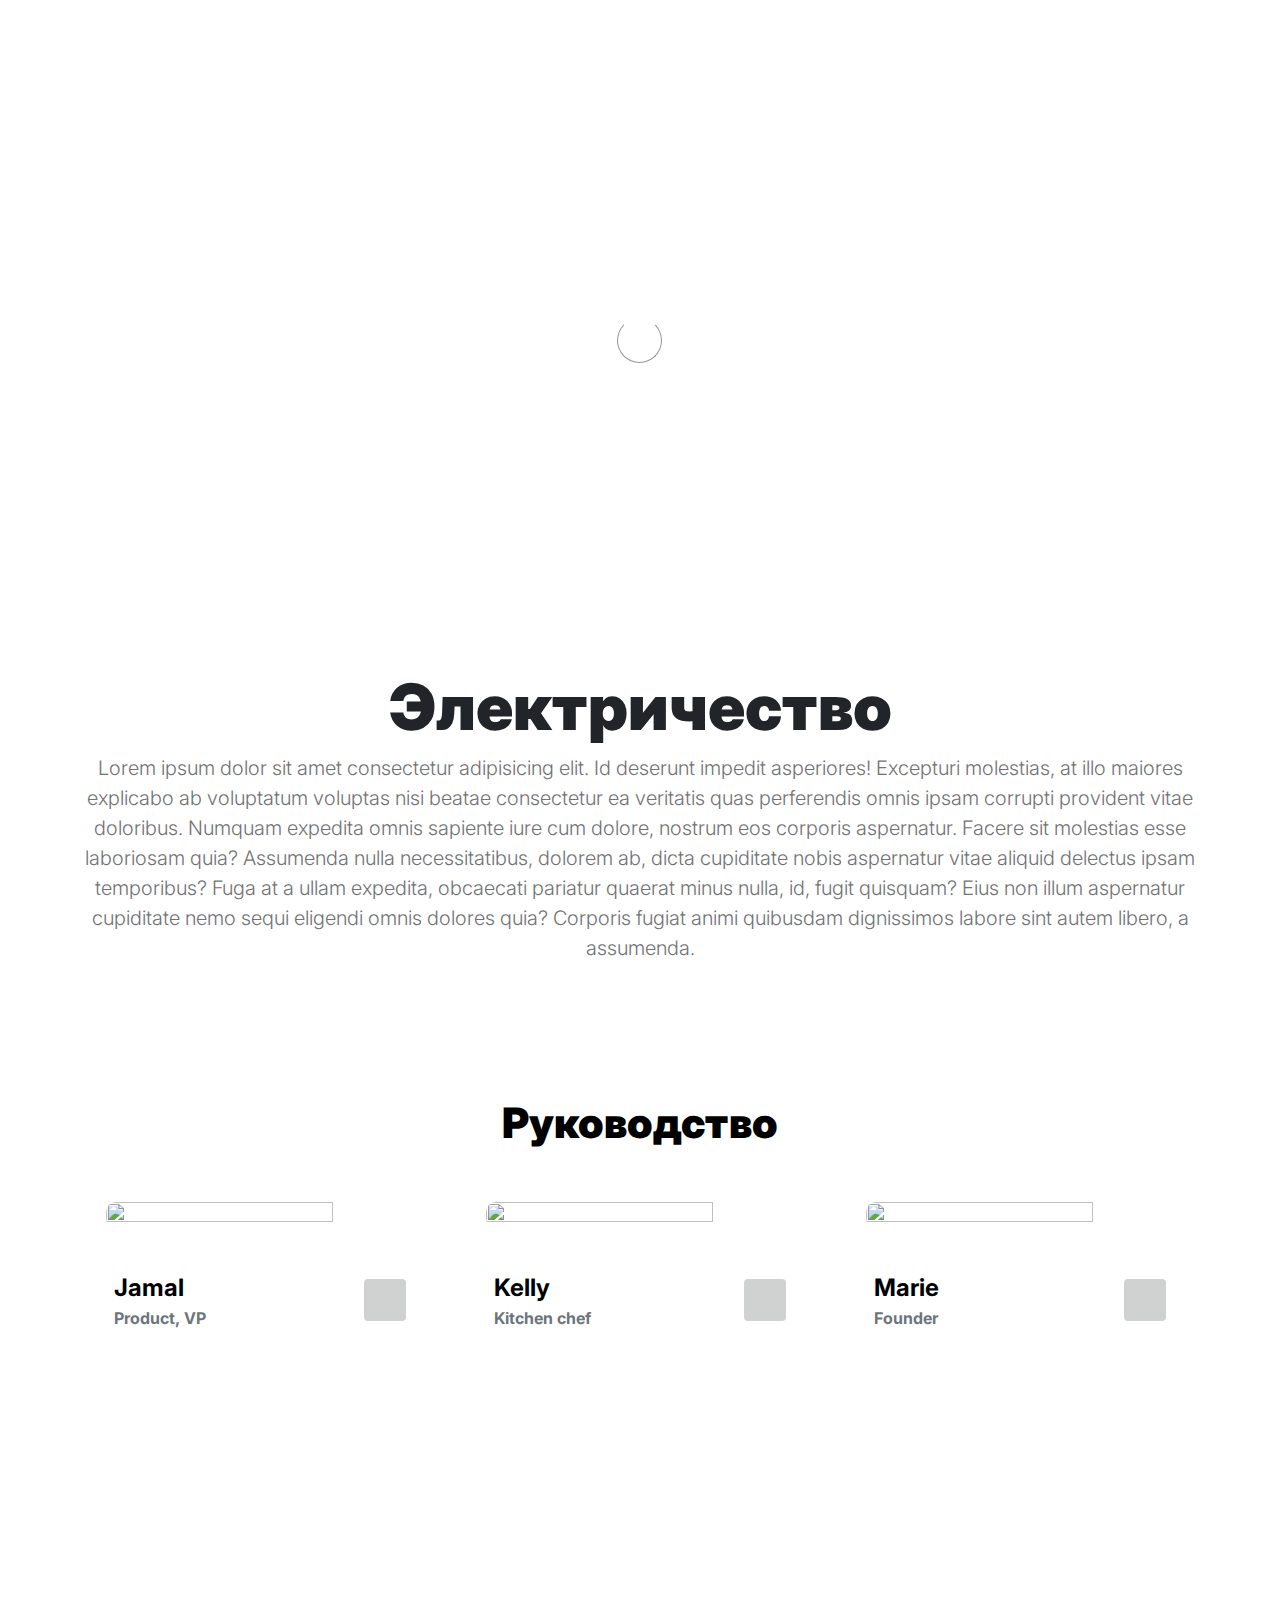
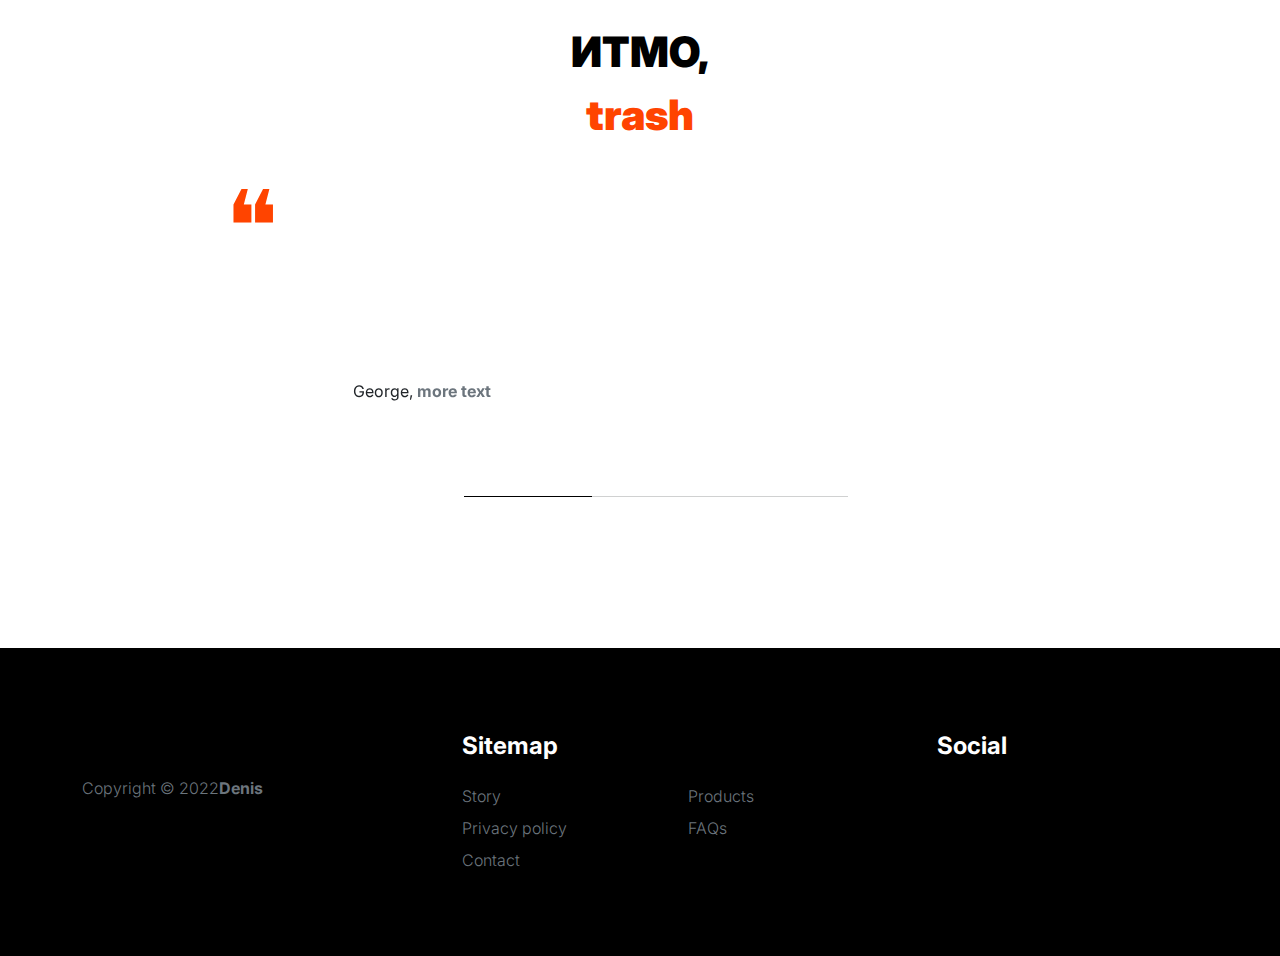
==== about.html @ f86c8023 "*" ====
<!DOCTYPE html>
<html lang="en">
	<head>
		<meta charset="utf-8" />
		<meta name="viewport" content="width=device-width, initial-scale=1" />

		<meta name="description" content="" />
		<meta name="author" content="" />

		<title>Energy</title>
		<!--Icons-->
		<link
			rel="stylesheet"
			href="https://cdnjs.cloudflare.com/ajax/libs/font-awesome/6.2.1/css/all.min.css"
			integrity="sha512-MV7K8+y+gLIBoVD59lQIYicR65iaqukzvf/nwasF0nqhPay5w/9lJmVM2hMDcnK1OnMGCdVK+iQrJ7lzPJQd1w=="
			crossorigin="anonymous"
			referrerpolicy="no-referrer"
		/>
		<!-- CSS FILES -->
		<link rel="preconnect" href="https://fonts.googleapis.com" />

		<link rel="preconnect" href="https://fonts.gstatic.com" crossorigin />

		<link
			href="https://fonts.googleapis.com/css2?family=Inter:wght@100;300;400;700;900&display=swap"
			rel="stylesheet"
		/>

		<link href="styles/bootstrap.min.css" rel="stylesheet" />
		<link href="styles/bootstrap-icons.css" rel="stylesheet" />

		<link rel="stylesheet" href="styles/slick.css" />

		<link href="styles/style.css" rel="stylesheet" />
	</head>

	<body>
		<section class="preloader">
			<div class="spinner">
				<span class="sk-inner-circle"></span>
			</div>
		</section>

		<main>
			<nav class="navbar navbar-expand-lg">
				<div class="container">
					<button
						class="navbar-toggler"
						type="button"
						data-bs-toggle="collapse"
						data-bs-target="#navbarNav"
						aria-controls="navbarNav"
						aria-expanded="false"
						aria-label="Toggle navigation"
					>
						<span class="navbar-toggler-icon"></span>
					</button>

					<a href="index.html">
						<img src="./images/logo.png" alt="company logo" height="50" />
					</a>

					<div class="d-lg-none">
						
					</div>

					<div class="collapse navbar-collapse" id="navbarNav">
						<ul class="navbar-nav mx-auto">
							<li class="nav-item">
								<a class="nav-link" href="index.html">Главная</a>
							</li>

							<li class="nav-item">
								<a class="nav-link active" href="about.html">О нас</a>
							</li>

							<li class="nav-item">
								<a class="nav-link" href="products.html">Проекты</a>
							</li>
							<li class="nav-item">
								<a class="nav-link" href="contact.html"
									>Контакты
									<i class="fa-brands fa-whatsapp"></i>
									<i class="fa-brands fa-telegram"></i>
								</a>
							</li>
						</ul>

						<div class="d-none d-lg-block">
							<a href="sign-in.html" class="bi-person custom-icon me-3"></a>

							<a href="product-detail.html" class="bi-bag custom-icon"></a>
						</div>
					</div>
				</div>
			</nav>

			<header class="site-header section-padding-img site-header-image">
				<div class="container">
					<div class="row">
						<div class="col-lg-6 col-12 header-info">
							<h1>
								<span class="d-block text-primary">Наша</span>
								<span class="d-block text-dark">История</span>
							</h1>
						</div>
					</div>
				</div>

				<img
					src="https://img.freepik.com/free-photo/low-angle-shot-tall-city-building-with-blue-sky-background-new-york_181624-20345.jpg?w=2000"
					class="header-image img-fluid"
					alt=""
				/>
			</header>
			<section>
				<div class="container text-center" style="padding-top: 100px">
					<h1>Электричество</h1>
					<p>
						Lorem ipsum dolor sit amet consectetur adipisicing elit. Id deserunt
						impedit asperiores! Excepturi molestias, at illo maiores explicabo
						ab voluptatum voluptas nisi beatae consectetur ea veritatis quas
						perferendis omnis ipsam corrupti provident vitae doloribus. Numquam
						expedita omnis sapiente iure cum dolore, nostrum eos corporis
						aspernatur. Facere sit molestias esse laboriosam quia? Assumenda
						nulla necessitatibus, dolorem ab, dicta cupiditate nobis aspernatur
						vitae aliquid delectus ipsam temporibus? Fuga at a ullam expedita,
						obcaecati pariatur quaerat minus nulla, id, fugit quisquam? Eius non
						illum aspernatur cupiditate nemo sequi eligendi omnis dolores quia?
						Corporis fugiat animi quibusdam dignissimos labore sint autem
						libero, a assumenda.
					</p>
				</div>
			</section>

			<section class="team section-padding">
				<div class="container">
					<div class="row">
						<div class="col-12 text-center">
							<h2 class="mb-5">Руководство</h2>
						</div>

						<div class="col-lg-4 mb-4 col-12">
							<div class="d-flex justify-content-center">
								<img
                                src="https://sun9-86.userapi.com/impf/c849232/v849232866/1470f9/5FXFBhfCQrE.jpg?size=1440x2160&quality=96&sign=8cdc324846cf261a3f57d5f57c09b65c&type=album"
									class="img-fluid custom-circle-image me-4"
									alt=""
								/>
							</div>
							<div class="team-thumb d-flex align-items-center">
								<div class="team-info">
									<h5 class="mb-0">Jamal</h5>
									<strong class="text-muted">Product, VP</strong>

									<!-- Button trigger modal -->
									<button
										type="button"
										class="btn custom-modal-btn"
										data-bs-toggle="modal"
										data-bs-target="#don"
									>
										<i class="fa-sharp fa-solid fa-circle-info"></i>
									</button>
								</div>
							</div>
						</div>

						<div class="col-lg-4 mb-4 col-12">
							<div class="d-flex justify-content-center">
								<img
                                src="https://sun9-86.userapi.com/impf/c849232/v849232866/1470f9/5FXFBhfCQrE.jpg?size=1440x2160&quality=96&sign=8cdc324846cf261a3f57d5f57c09b65c&type=album"
									class="img-fluid custom-circle-image me-4"
									alt=""
								/>
							</div>
							<div class="team-thumb d-flex align-items-center">
								<div class="team-info">
									<h5 class="mb-0">Kelly</h5>
									<strong class="text-muted">Kitchen chef</strong>

									<!-- Button trigger modal -->
									<button
										type="button"
										class="btn custom-modal-btn"
										data-bs-toggle="modal"
										data-bs-target="#kelly"
									>
										<i class="fa-sharp fa-solid fa-circle-info"></i>
									</button>
								</div>
							</div>
						</div>

						<div class="col-lg-4 mb-lg-0 mb-4 col-12">
							<div class="d-flex justify-content-center">
								<img
									src="https://sun9-86.userapi.com/impf/c849232/v849232866/1470f9/5FXFBhfCQrE.jpg?size=1440x2160&quality=96&sign=8cdc324846cf261a3f57d5f57c09b65c&type=album"
									class="img-fluid custom-circle-image me-4"
									alt=""
								/>
							</div>
							<div class="team-thumb d-flex align-items-center">
								<div class="team-info">
									<h5 class="mb-0">Marie</h5>
									<strong class="text-muted">Founder</strong>

									<!-- Button trigger modal -->
									<button
										type="button"
										class="btn custom-modal-btn"
										data-bs-toggle="modal"
										data-bs-target="#marie"
									>
										<i class="fa-sharp fa-solid fa-circle-info"></i>
									</button>
								</div>
							</div>
						</div>
					</div>
				</div>
			</section>

			<section class="testimonial section-padding">
				<div class="container">
					<div class="row">
						<div class="col-lg-9 mx-auto col-11">
							<h2 class="text-center">
								ИТМО, <br />
								<span>trash</span> 
							</h2>

							<div class="slick-testimonial">
								<div class="slick-testimonial-caption">
									<p class="lead text-white">
										Over three years in business, We’ve had the chance to work
										on a variety of projects, with companies Lorem ipsum dolor
										sit amet
									</p>

									<div
										class="slick-testimonial-client d-flex align-items-center mt-4"
									>
										<img
											src="https://sun9-86.userapi.com/impf/c849232/v849232866/1470f9/5FXFBhfCQrE.jpg?size=1440x2160&quality=96&sign=8cdc324846cf261a3f57d5f57c09b65c&type=album"
											class="img-fluid custom-circle-image me-3"
											alt=""
                                            style="height: 50px; width:auto"
										/>

										<span
											>George,
											<strong class="text-muted"
												>more text</strong
											></span
										>
									</div>
								</div>

                                <div class="slick-testimonial-caption">
									<p class="lead text-white">
										Over three years in business, We’ve had the chance to work
										on a variety of projects, with companies Lorem ipsum dolor
										sit amet
									</p>

									<div
										class="slick-testimonial-client d-flex align-items-center mt-4"
									>
										<img
											src="https://sun9-86.userapi.com/impf/c849232/v849232866/1470f9/5FXFBhfCQrE.jpg?size=1440x2160&quality=96&sign=8cdc324846cf261a3f57d5f57c09b65c&type=album"
											class="img-fluid custom-circle-image me-3"
											alt=""
                                            style="height: 50px; width:auto"
										/>

										<span
											>George,
											<strong class="text-muted"
												>more text</strong
											></span
										>
									</div>
								</div>

								<div class="slick-testimonial-caption">
									<p class="lead text-white">
										Over three years in business, We’ve had the chance to work
										on a variety of projects, with companies Lorem ipsum dolor
										sit amet
									</p>

									<div
										class="slick-testimonial-client d-flex align-items-center mt-4"
									>
										<img
											src="https://sun9-86.userapi.com/impf/c849232/v849232866/1470f9/5FXFBhfCQrE.jpg?size=1440x2160&quality=96&sign=8cdc324846cf261a3f57d5f57c09b65c&type=album"
											class="img-fluid custom-circle-image me-3"
											alt=""
                                            style="height: 50px; width:auto"
										/>

										<span
											>George,
											<strong class="text-muted"
												>more text</strong
											></span
										>
									</div>
								</div>

							</div>
						</div>
					</div>
				</div>
			</section>
		</main>
		<!--FOOTER-->
		<footer class="site-footer">
			<div class="container">
				<div class="row">
					<div class="col-lg-3 col-10 me-auto mb-4">
						<p class="copyright-text text-muted mt-lg-5 mb-4 mb-lg-0">
							Copyright © 2022<strong>Denis</strong>
						</p>
						<br />
					</div>

					<div class="col-lg-5 col-8">
						<h5 class="text-white mb-3">Sitemap</h5>

						<ul class="footer-menu d-flex flex-wrap">
							<li class="footer-menu-item">
								<a href="about.html" class="footer-menu-link">Story</a>
							</li>

							<li class="footer-menu-item">
								<a href="#" class="footer-menu-link">Products</a>
							</li>

							<li class="footer-menu-item">
								<a href="#" class="footer-menu-link">Privacy policy</a>
							</li>

							<li class="footer-menu-item">
								<a href="#" class="footer-menu-link">FAQs</a>
							</li>

							<li class="footer-menu-item">
								<a href="#" class="footer-menu-link">Contact</a>
							</li>
						</ul>
					</div>

					<div class="col-lg-3 col-4">
						<h5 class="text-white mb-3">Social</h5>

						<ul class="social-icon">
							<li>
								<a href="#"><i class="fa-brands fa-whatsapp"></i></a>
							</li>

							<li class="mx-3">
								<a href="#"><i class="fa-brands fa-telegram"></i></a>
							</li>

							<li>
								<a href="#"><i class="fa-solid fa-phone"></i></a>
							</li>
						</ul>
					</div>
				</div>
			</div>
		</footer>

		<!-- TEAM MEMBER MODAL -->
		<div
			class="modal fade"
			id="don"
			tabindex="-1"
			aria-labelledby="exampleModalLabel"
			aria-hidden="true"
		>
			<div class="modal-dialog modal-dialog-centered modal-lg">
				<div class="modal-content border-0">
					<div class="modal-header flex-column">
						<h3 class="modal-title" id="exampleModalLabel">Jamal Haruko</h3>

						<h6 class="text-muted">Product, VP</h6>

						<button
							type="button"
							class="btn-close"
							data-bs-dismiss="modal"
							aria-label="Close"
						></button>
					</div>

					<div class="modal-body">
						<h5 class="mb-4">
							Over three years in business had the chance to work on variety of
							projects, with companies
						</h5>

						<div class="row mb-4">
							<div class="col-lg-6 col-12">
								<p>
									Lorem ipsum dolor sit amet, consectetur adipiscing elit, sed
									do eiusmod tempor incididunt ut labore et dolore magna aliqua.
								</p>
							</div>

							<div class="col-lg-6 col-12">
								<p>
									Incididunt ut labore et dolore magna aliqua. Quis ipsum
									suspendisse commodo viverra.
								</p>
							</div>
						</div>

						<ul class="social-icon">
							<li class="me-3"><strong>Where to find?</strong></li>

							<li><a href="#" class="social-icon-link bi-youtube"></a></li>

							<li><a href="#" class="social-icon-link bi-whatsapp"></a></li>

							<li><a href="#" class="social-icon-link bi-instagram"></a></li>
						</ul>
					</div>
				</div>
			</div>
		</div>

		<!-- TEAM MEMBER MODAL -->
		<div
			class="modal fade"
			id="kelly"
			tabindex="-1"
			aria-labelledby="exampleModalLabel"
			aria-hidden="true"
		>
			<div class="modal-dialog modal-dialog-centered modal-lg">
				<div class="modal-content border-0">
					<div class="modal-header flex-column">
						<h3 class="modal-title" id="exampleModalLabel">Kelly Lisa</h3>

						<h6 class="text-muted">Global, Head of Marketing</h6>

						<button
							type="button"
							class="btn-close"
							data-bs-dismiss="modal"
							aria-label="Close"
						></button>
					</div>

					<div class="modal-body">
						<h5 class="mb-4">
							Over three years in business had the chance to work on variety of
							projects, with companies
						</h5>

						<div class="row mb-4">
							<div class="col-lg-6 col-12">
								<p>
									Lorem ipsum dolor sit amet, consectetur adipiscing elit, sed
									do eiusmod tempor incididunt ut labore et dolore magna aliqua.
								</p>
							</div>

							<div class="col-lg-6 col-12">
								<p>
									Incididunt ut labore et dolore magna aliqua. Quis ipsum
									suspendisse commodo viverra.
								</p>
							</div>
						</div>

						<ul class="social-icon">
							<li class="me-3"><strong>Where to find?</strong></li>

							<li><a href="#" class="social-icon-link bi-facebook"></a></li>

							<li><a href="#" class="social-icon-link bi-instagram"></a></li>
						</ul>
					</div>
				</div>
			</div>
		</div>

		<!-- TEAM MEMBER MODAL -->
		<div
			class="modal fade"
			id="marie"
			tabindex="-1"
			aria-labelledby="exampleModalLabel"
			aria-hidden="true"
		>
			<div class="modal-dialog modal-dialog-centered modal-lg">
				<div class="modal-content border-0">
					<div class="modal-header flex-column">
						<h3 class="modal-title" id="exampleModalLabel">Marie Sam</h3>

						<h6 class="text-muted">Founder & CEO</h6>

						<button
							type="button"
							class="btn-close"
							data-bs-dismiss="modal"
							aria-label="Close"
						></button>
					</div>

					<div class="modal-body">
						<h5 class="mb-4">
							Over three years in business had the chance to work on variety of
							projects, with companies
						</h5>

						<div class="row mb-4">
							<div class="col-lg-6 col-12">
								<p>
									Lorem ipsum dolor sit amet, consectetur adipiscing elit, sed
									do eiusmod tempor incididunt ut labore et dolore magna aliqua.
								</p>
							</div>

							<div class="col-lg-6 col-12">
								<p>
									Incididunt ut labore et dolore magna aliqua. Quis ipsum
									suspendisse commodo viverra.
								</p>
							</div>
						</div>

						<ul class="social-icon">
							<li class="me-3"><strong>Where to find?</strong></li>

							<li><a href="#" class="social-icon-link bi-twitter"></a></li>

							<li><a href="#" class="social-icon-link bi-linkedin"></a></li>

							<li><a href="#" class="social-icon-link bi-envelope"></a></li>
						</ul>
					</div>
				</div>
			</div>
		</div>

		<!-- JAVASCRIPT FILES -->
		<script src="js/jquery.min.js"></script>
		<script src="js/bootstrap.bundle.min.js"></script>
		<script src="js/Headroom.js"></script>
		<script src="js/jQuery.headroom.js"></script>
		<script src="js/slick.min.js"></script>
		<script src="js/custom.js"></script>
	</body>
</html>
---- styles/style.css ----
:root {
  --white-color:                #FFFFFF;
  --primary-color:              #FF4400;
  --section-bg-color:           #f0f8ff;
  --dark-color:                 #000000;
  --grey-color:                 #d0d1d1;
  --p-color:                    #717275;

  --body-font-family:           'Inter', sans-serif;

  --h5-font-size:               24px;
  --p-font-size:                20px;
  --copyright-text-font-size:   16px;
  --product-link-font-size:     14px;
  --custom-link-font-size:      12px;

  --font-weight-thin:           100;
  --font-weight-light:          300;
  --font-weight-normal:         400;
  --font-weight-bold:           700;
  --font-weight-black:          900;
}

body,
html {
  height: 100%;
}

html {
  scroll-behavior: smooth;
}

body {
    background: var(--white-color);
    font-family: var(--body-font-family);    
    position: relative;
}

/*---------------------------------------
  Font and all               
-----------------------------------------*/

h2,
h3,
h4,
h5,
h6 {
  color: var(--dark-color);
  line-height: inherit;
}

h1,
h2,
h3,
h4,
h5,
h6 {
  font-weight: var(--font-weight-bold);
}

h1,
h2 {
  font-weight: var(--font-weight-black);
}

h1 {
  font-size: 64px;
  line-height: normal;
}

h2 {
  font-size: 42px;
}

h3 {
  font-size: 36px;
}

h4 {
  font-size: 32px;
}

h5 {
  font-size: 24px;
}

h6 {
  font-size: 20px;
}

p {
  color: var(--p-color);
  font-size: var(--p-font-size);
  font-weight: var(--font-weight-light);
}

a, 
button {
  touch-action: manipulation;
  transition: all 0.3s;
}

a {
  color: var(--p-color);
  text-decoration: none;
}

a:hover {
  color: var(--primary-color);
}

.text-primary {
  color: var(--primary-color) !important;
}

::selection {
  background: var(--primary-color);
  color: var(--white-color);
}

/*---------------------------------------
  Links               
-----------------------------------------*/
.custom-link {
  color: var(--p-color);
  font-size: var(--custom-link-font-size);
  font-weight: var(--font-weight-bold);
  text-transform: uppercase;
  position: relative;
}

.custom-link i {
  position: absolute;
  opacity: 0;
  bottom: 0;
  left: 100%;
  transition: all 0.3s;
  line-height: normal;
}

.custom-link:hover i {
  opacity: 1;
  left: 101%;
}

.lead {
  font-size: 1.5rem;
  font-weight: var(--font-weight-thin);
}

b,
strong {
  font-weight: var(--font-weight-bold);
}

/*---------------------------------------
  Loader               
-----------------------------------------*/
.preloader {
  position: fixed;
  top: 0;
  left: 0;
  width: 100%;
  height: 100%;
  z-index: 99999;
  display: flex;
  flex-flow: row nowrap;
  justify-content: center;
  align-items: center;
  background: none repeat scroll 0 0 var(--white-color);
}

.spinner {
  border: 1px solid transparent;
  border-radius: 5px;
  position: relative;
}

.spinner::before {
  content: '';
  box-sizing: border-box;
  position: absolute;
  top: 50%;
  left: 50%;
  width: 45px;
  height: 45px;
  margin-top: -10px;
  margin-left: -23px;
  border-radius: 50%;
  border: 1px solid #959595;
  border-top-color: var(--white-color);
  animation: spinner .9s linear infinite;
}

@keyframes spinner {
  to {transform: rotate(360deg);}
}

/*---------------------------------------
  Custom button and icon              
-----------------------------------------*/
.custom-btn {
  background: var(--dark-color);
  border-radius: 50px;
  color: var(--white-color);
  font-size: var(--copyright-text-font-size);
  text-transform: uppercase;
  padding: 16.50px 20px;
}

.social-btn {
  background: transparent;
  border: 1px solid var(--grey-color);
  color: var(--dark-color);
  text-transform: none;
}

.social-btn:hover {
  border-color: transparent;
}

.cart-form-select {
  border-radius: 0;
  padding-top: 15px;
  padding-bottom: 15px;
}

.cart-btn {
  border-radius: 0;
  width: 100%;
  font-size: var(--product-link-font-size);
}

.custom-btn:hover,
.slick-slideshow .custom-btn:hover {
  background: var(--primary-color);
  color: var(--white-color);
}

.custom-icon {
  color: var(--p-color);
  font-size: 24px;
}

.custom-icon {
  display: inline-block;
  vertical-align: middle;
}

.bi-bag.custom-icon {
  font-size: 17px;
}

.featured-icon {
  color: var(--grey-color);
  font-size: 52px;
}

/*---------------------------------------
  separator               
-----------------------------------------*/
.div-separator {
  position: relative;
}

.div-separator::before {
  content: "";
  height: 1px;
  background: var(--grey-color);
  display: block;
  width: 100%;
}

.div-separator span {
  position: absolute;
  top: 50%;
  margin-left: -22.5px;
  left: 50%;
  text-align: center;
  background: var(--white-color);
  margin-top: -11px;
  color: var(--dark-color);
  font-weight: var(--font-weight-bold);
  font-size: 14px;
  width: 35px;
  text-transform: uppercase;
}

/*---------------------------------------
  full image           
-----------------------------------------*/
.full-image-img {
  display: block;
  position: absolute;
  z-index: -1;
  right: 0;
  width: 100%;
  bottom: -120px;
  min-width: 650px;
}

@media (min-width: 1600px) {
  .full-image-img {
    bottom: -200px;
  }
}

/*---------------------------------------
  navbar               
-----------------------------------------*/
.navbar {
  background: var(--white-color);
  position: fixed;
  top: 0;
  right: 0;
  left: 0;
  padding: 25px 0;
  z-index: 2;
  will-change: transform;
  transition: transform 300ms linear;
}

.navbar span, h2 span, h4 span {
	color: var(--primary-color);
}

.navbar.headroom--not-top {
  padding: 20px 0;
}

.headroom--pinned {
  transform: translate(0, 0);
}

.headroom--unpinned {
  transform: translate(0, -150%);
}

.navbar-brand {
  color: var(--dark-color);
  font-size: 24px;
  font-weight: var(--font-weight-light);
  margin: 0;
  padding: 0;
}

.navbar-expand-lg .navbar-nav .nav-link {
  display: inline-block;
  padding: 0;
  margin-right: 1.5rem;
  margin-left: 1.5rem;
}

.nav-link {
  color: var(--p-color);
  font-size: 16px;
  position: relative;
}

.navbar .nav-link::after {
  position: absolute;
  top: 100%;
  left: 0;
  width: 100%;
  height: 2px;
  background: var(--grey-color);
  content: '';
  opacity: 0;
  -webkit-transition: opacity 0.3s, -webkit-transform 0.3s;
  -moz-transition: opacity 0.3s, -moz-transform 0.3s;
  transition: opacity 0.3s, transform 0.3s;
  -webkit-transform: translateY(10px);
  -moz-transform: translateY(10px);
  transform: translateY(10px);
}

.navbar .nav-link.active::after, 
.navbar .nav-link:hover::after {
  opacity: 1;
  -webkit-transform: translateY(0px);
  -moz-transform: translateY(0px);
  transform: translateY(0px);
}

.navbar .nav-link.active,
.navbar .nav-link:hover {
  color: var(--primary-color);
}

.nav-link:focus, 
.nav-link:hover {
  color: var(--p-color);
}

.navbar-toggler {
  border: 0;
  padding: 0;
  cursor: pointer;
  margin: 0;
  width: 30px;
  height: 35px;
  outline: none;
}

.navbar-toggler:focus {
  outline: none;
  box-shadow: none;
}

.navbar-toggler[aria-expanded="true"] .navbar-toggler-icon {
  background: transparent;
}

.navbar-toggler[aria-expanded="true"] .navbar-toggler-icon:before,
.navbar-toggler[aria-expanded="true"] .navbar-toggler-icon:after {
  transition: top 300ms 50ms ease, -webkit-transform 300ms 350ms ease;
  transition: top 300ms 50ms ease, transform 300ms 350ms ease;
  transition: top 300ms 50ms ease, transform 300ms 350ms ease, -webkit-transform 300ms 350ms ease;
  top: 0;
}

.navbar-toggler[aria-expanded="true"] .navbar-toggler-icon:before {
  transform: rotate(45deg);
}

.navbar-toggler[aria-expanded="true"] .navbar-toggler-icon:after {
  transform: rotate(-45deg);
}

.navbar-toggler .navbar-toggler-icon {
  background: var(--dark-color);
  transition: background 10ms 300ms ease;
  display: block;
  width: 30px;
  height: 2px;
  position: relative;
}

.navbar-toggler .navbar-toggler-icon::before,
.navbar-toggler .navbar-toggler-icon::after {
  transition: top 300ms 350ms ease, -webkit-transform 300ms 50ms ease;
  transition: top 300ms 350ms ease, transform 300ms 50ms ease;
  transition: top 300ms 350ms ease, transform 300ms 50ms ease, -webkit-transform 300ms 50ms ease;
  position: absolute;
  right: 0;
  left: 0;
  background: var(--dark-color);
  width: 30px;
  height: 2px;
  content: '';
}

.navbar-toggler .navbar-toggler-icon:before {
  top: -8px;
}

.navbar-toggler .navbar-toggler-icon:after {
  top: 8px;
}

/*---------------------------------------
  SITE HEADER              
-----------------------------------------*/
.site-header {
  background-color: var(--section-bg-color);
  position: relative;
  overflow: hidden;
  margin-top: 86px;
}

.site-header.section-padding {
  padding-top: 7rem;
  padding-bottom: 7rem;
}

.site-header.section-padding-img {
  padding-top: 10rem;
  padding-bottom: 10rem;
}

.header-image {
  position: absolute;
  top: 0;
  right: 0;
  width: 50%;
  height: 100%;
  object-fit: cover;
}

/*---------------------------------------
  SLICK SLIDESHOW               
-----------------------------------------*/
@media (min-width: 992px) {
  .slick-slideshow {
    height: 100vh;
  }
}
@media (max-width: 992px) {
  .site-header.section-padding-img {
    padding-top: 0 !important;
    padding-bottom: 0 !important;
  }

}

.slick-slideshow {
  margin-top: 86px;
}

.slick-title {
  color: var(--white-color);
}

.slick-custom {
  position: relative;
}

.slick-custom img {
  width: 100%;
  object-fit: cover;
}

.slick-bottom {
  background: linear-gradient(to top, var(--dark-color), transparent 90%);
  position: absolute;
  z-index: 2;
  bottom: 0;
  right: 0;
  left: 0;
  width: 100%;
  height: 100%;
}

.slick-bottom .container {
  position: absolute;
  top: 40%;
  left: 50%;
  transform: translate(-50%, -40%);
}

.slick-overlay {
  background: linear-gradient(to top, #000, transparent 120%);
  position: absolute;
  top: 0;
  right: 0;
  bottom: 0;
  left: 0;
}

.slick-slideshow .custom-btn {
  font-weight: var(--font-weight-bold);
  display: inline-block;
  padding-right: 32px;
  padding-left: 32px;
}

@media (min-width: 576px) {
  .slick-slideshow .slick-dots {
    max-width: 540px;
  }
}

@media (min-width: 768px) {
  .slick-slideshow .slick-dots {
    max-width: 720px;
  }
}

@media (min-width: 992px) {
  .slick-slideshow .slick-dots {
    max-width: 960px;
  }
}

@media (min-width: 1200px) {
  .slick-slideshow .slick-dots {
    max-width: 1140px;
  }
}

@media (min-width: 1400px) {
  .slick-slideshow .slick-dots {
    max-width: 1320px;
  }
}

.slick-slideshow .slick-dots {
  position: absolute;
  z-index: 2;
  top: 50%;
  left: 0;
  right: 0;
  transform: translate(0, -50%);
  margin: 0 auto;
  padding: 0;
}

.slick-slideshow .slick-dots li {
  background: transparent;
  border: 5px solid rgba(255, 255, 255, 0.35);
  border-radius: 100%;
  display: block;
  width: 30px;
  height: 30px;
  margin: 10px;
  padding: 5px;
  margin-left: auto;
  cursor: pointer;
}

.slick-slideshow .slick-dots button {
  background: transparent;
  border: none;
  color: transparent;
  display: block;
  width: 100%;
  height: 0;
  margin: 0;
  padding: 0;
  outline: none;
  height: 0;
}

.slick-slideshow .slick-dots li:hover,
.slick-slideshow .slick-dots .slick-active {
  background: var(--white-color);
}

/*---------------------------------------
  CUSTOM CIRCLE IMAGES               
-----------------------------------------*/

.custom-circle-image {
  border-radius: 10px;
  width: 80%;
  height: 80%;
}

.custom-circle-image.team-image {
  width: 85px;
  height: 85px;
}

/*---------------------------------------
  TESTIMONIAL               
-----------------------------------------*/
.testimonial{
  background-image: url("https://wallpaperaccess.com/full/1991198.jpg");
}

.slick-testimonial .slick-list,
.slick-testimonial .slick-track {
  height: 100%;
}

.slick-testimonial {
  margin: auto;
}

.slick-testimonial-caption {
  quotes: '❝' '❞';
  position: relative;
  padding: 5rem 7rem;
}

.slick-testimonial-caption::before {
  content: open-quote;
  display: inline-block;
  color: var(--primary-color);
  font-family: auto;
  font-size: 100px;
  height: 0;
  position: absolute;
  top: 0;
  left: 0;
}

.slick-testimonial .slick-dots {
  text-align: center;
}

.slick-testimonial .slick-dots li {
  background: var(--grey-color);
  display: inline-block;
  vertical-align: top;
  width: 16%;
  height: 1px;
}

.slick-testimonial .slick-dots button {
  background: transparent;
  border: none;
  color: transparent;
  display: block;
  width: 100%;
  height: 0;
  margin: 0;
  padding: 0;
}

.slick-testimonial .slick-dots li:hover,
.slick-testimonial .slick-dots .slick-active {
  background: var(--dark-color);
}

/*---------------------------------------
  SECTION               
-----------------------------------------*/
section {
  content-visibility: auto;
  contain-intrinsic-size: 700px;
}

.section-padding {
  padding-top: 7rem;
  padding-bottom: 7rem;
}

.featured {
  background: var(--section-bg-color);
}

/*---------------------------------------
  ABOUT               
-----------------------------------------*/
.about .nav-pills .nav-item {
  width: 100%;
}

.about .nav-pills .nav-link {
  color: var(--grey-color);
  font-size: 18px;
  font-weight: var(--font-weight-bold);
  border-left: 1px solid var(--grey-color);
  border-radius: 0;
  padding-right: 0;
}

.about .nav-pills .nav-link:hover,
.about .nav-pills .nav-link.active, 
.about .nav-pills .show>.nav-link {
  background: transparent;
  border-left-color: var(--primary-color);
  color: var(--primary-color);
}

/*---------------------------------------
  FAQ ACCORDION               
-----------------------------------------*/
.accordion-item {
  background-color: transparent;
  border-top: 0;
  border-right: 0;
  border-left: 0;
}

.accordion-button {
  background-color: transparent;
  box-shadow: none;
}

.accordion-button:not(.collapsed) {
  background: transparent;
  box-shadow: none;
}

button:focus:not(:focus-visible) {
  border-color: transparent;
  box-shadow: none;
}

.accordion-body {
  border-top: 1px solid rgba(0,0,0,.125);
}

.accordion-button {
  font-size: 1.5rem;
  font-weight: var(--font-weight-normal);
  padding-top: 1.5rem;
  padding-right: 0;
  padding-bottom: 1.5rem;
  padding-left: 0;
}

.accordion-body {
  padding: 2rem 0;
}

/*---------------------------------------
  TEAM MEMBERS               
-----------------------------------------*/
.team {
  background-color: #fff;
}

.team-thumb {
  background: var(--white-color);
  position: relative;
  border-radius: .25rem;
  padding: 42px 32px;
}

.team-info {
  width: 100%;
}

.custom-modal-btn {
  background: var(--grey-color);
  color: var(--white-color);
  position: absolute;
  top: 0;
  right: 0;
  bottom: 0;
  margin: auto 32px;
  width: 42px;
  height: 42px;
}

.modal-body {
  padding: 4rem;
}

.modal-header {
  padding-top: 7rem;
  padding-bottom: 5rem;
}

.modal-header .btn-close {
  position: absolute;
  top: 0;
  right: 0;
  font-size: 24px;
  margin: 32px;
}

#cart-modal .modal-header .btn-close {
  z-index: 2;
  margin: 22px;
}

#cart-modal .modal-header {
  border-bottom: 0;
  padding: 0;
}

#cart-modal .modal-footer {
  padding: 2rem 4rem;
}

/*---------------------------------------
  SKILL - PROGRESS BAR               
-----------------------------------------*/
.skill-thumb strong {
  display: inline-block;
  margin-bottom: 6px;
}

.skill-thumb span {
  color: var(--dark-color);
  font-size: 24px;
  font-weight: var(--font-weight-bold);
}

.skill-thumb .progress {
  background: var(--white-color);
  box-shadow: none;
  border-radius: 100px;
  height: 1px;
  margin-bottom: 16px;
}

.skill-thumb .progress .progress-bar-primary {
  background: var(--grey-color);
}

/*---------------------------------------
  PRODUCT               
-----------------------------------------*/
.front-product {
  background: var(--section-bg-color);
}

.product-thumb {
  background: var(--white-color);
  position: relative;
  transition: all 0.5s ease-out;
}

.product-image {
  transition: all 0.5s ease-out;
}

.product-thumb:hover .product-image {
  box-shadow: 0 1rem 3rem rgba(0,0,0,.175);
}

.product-top {
  position: absolute;
  top: 0;
  right: 0;
  left: 0;
  margin: 20px;
}

.product-info {
  padding: 30px 20px;
}

.product-description,
.product-cart-thumb {
  padding: 0 20px;
}

.product-icon {
  color: var(--white-color);
}

.product-title-link {
  color: var(--dark-color);
}

.product-additional-link {
  display: inline-block;
  vertical-align: top;
  font-size: var(--product-link-font-size);
  margin-top: 32px;
  margin-right: 12px;
}

.product-alert {
  background: var(--white-color);
  color: var(--p-color);
  font-size: var(--custom-link-font-size);
  font-weight: var(--font-weight-bold);
  padding: 3px 10px;
}

.product-p {
  font-size: var(--product-link-font-size);
}

.view-all {
  text-transform: uppercase;
  color: var(--p-color);
  font-size: 13px;
  font-weight: var(--font-weight-bold);
  border-bottom: 2px solid var(--grey-color);
  padding-bottom: 6px;
}

/*---------------------------------------
  CONTACT              
-----------------------------------------*/
.contact-info {
  padding: 40px;
}

.contact-form .form-control {
  border-color: var(--grey-color);
  font-weight: var(--font-weight-normal);
}

.form-floating>label {
  color: var(--grey-color);
  font-weight: var(--font-weight-normal);
}

.contact-form button[type='submit'] {
  background: var(--dark-color);
  border: none;
  border-radius: 100px;
  color: var(--white-color);
  font-weight: var(--font-weight-bold);
  text-transform: uppercase;
  padding: 16px;
}

.contact-form button[type='submit']:hover {
  background: var(--primary-color);
}

/*---------------------------------------
  SITE FOOTER               
-----------------------------------------*/
.site-footer {
  background: var(--dark-color);
  padding-top: 5rem;
  padding-bottom: 5rem;
}

.footer-menu {
  margin: 0;
  padding: 0;
}

.footer-menu-item {
  display: block;
  width: 50%;
}

.footer-menu-link {
  color: #6c757d;
  font-weight: var(--font-weight-light);
  display: inline-block;
  vertical-align: top;
  margin-top: 4px;
  margin-bottom: 4px;
}

.site-footer .social-icon-link {
  margin-top: 4px;
}

.site-footer .social-icon-link:hover,
.footer-menu-link:hover {
  color: var(--white-color);
}

.copyright-text {
  font-size: var(--copyright-text-font-size);
}

/*---------------------------------------
  SOCIAL ICON               
-----------------------------------------*/
.social-icon {
  margin: 0;
  padding: 0;
}

.social-icon li {
  list-style: none;
  display: inline-block;
  vertical-align: top;
}

.social-icon-link {
  color: #6c757d;
  font-size: 1rem;
  display: inline-block;
  vertical-align: top;
  margin-bottom: 4px;
  margin-right: 15px;
}

.social-icon-link:hover {
  color: var(--primary-color);
}

/*---------------------------------------
  RESPONSIVE STYLES               
-----------------------------------------*/
@media screen and (max-width: 1200px) {
  h1 {
    font-size: 62px;
  }
}

@media screen and (max-width: 991px) {
  h1 {
    font-size: 42px;
    margin-bottom: 0;
  }

  h2 {
    font-size: 36px;
  }

  h3 {
    font-size: 32px;
  }

  h4 {
    font-size: 28px;
  }

  h5 {
    font-size: 24px;
  }

  h6 {
    font-size: 20px;
  }

  .lead {
    font-size: 16px;
  }

  .navbar-expand-lg .navbar-nav .nav-link {
    margin-top: 1rem;
  }

  .site-header {
    background-position: bottom;
  }

  #cart-modal .modal-header .btn-close {
    margin: 22px 14px;
  }

  .custom-btn {
    font-size: 14px;
    padding: 13.5px 20px;
  }

  .slick-slideshow .custom-btn {
    padding-right: 27px;
    padding-left: 27px;
  }

  .social-login,
  .div-separator {
    width: 75% !important;
  }

  #cart-modal .modal-footer .row {
    width: 100% !important;
  }

  .site-header.section-padding,
  .section-padding {
    padding-top: 4rem;
    padding-bottom: 4rem;
  }

  .site-header-image.section-padding {
    padding-bottom: 0;
  }

  .header-info {
    padding-top: 50px;
    padding-bottom: 100px;
  }

  .header-image {
    position: relative;
    top: auto;
    bottom: 0;
    left: 0;
    width: auto;
    height: auto;
  }

  .slick-testimonial-caption {
    padding: 6rem 3rem 4rem 3rem;
  }

  .slick-slideshow .slick-dots li {
    width: 25px;
    height: 25px;
  }

  .modal-header {
    padding-top: 6rem;
    padding-bottom: 2rem;
  }

  .modal-body {
    padding: 2rem;
  }

  #cart-modal .modal-footer {
    padding-right: 0;
    padding-left: 0;
  }

  #cart-modal .modal-body {
    padding: 4rem 2rem 2rem 2rem;
  }

  .full-image-img {
    bottom: 0;
  }
}
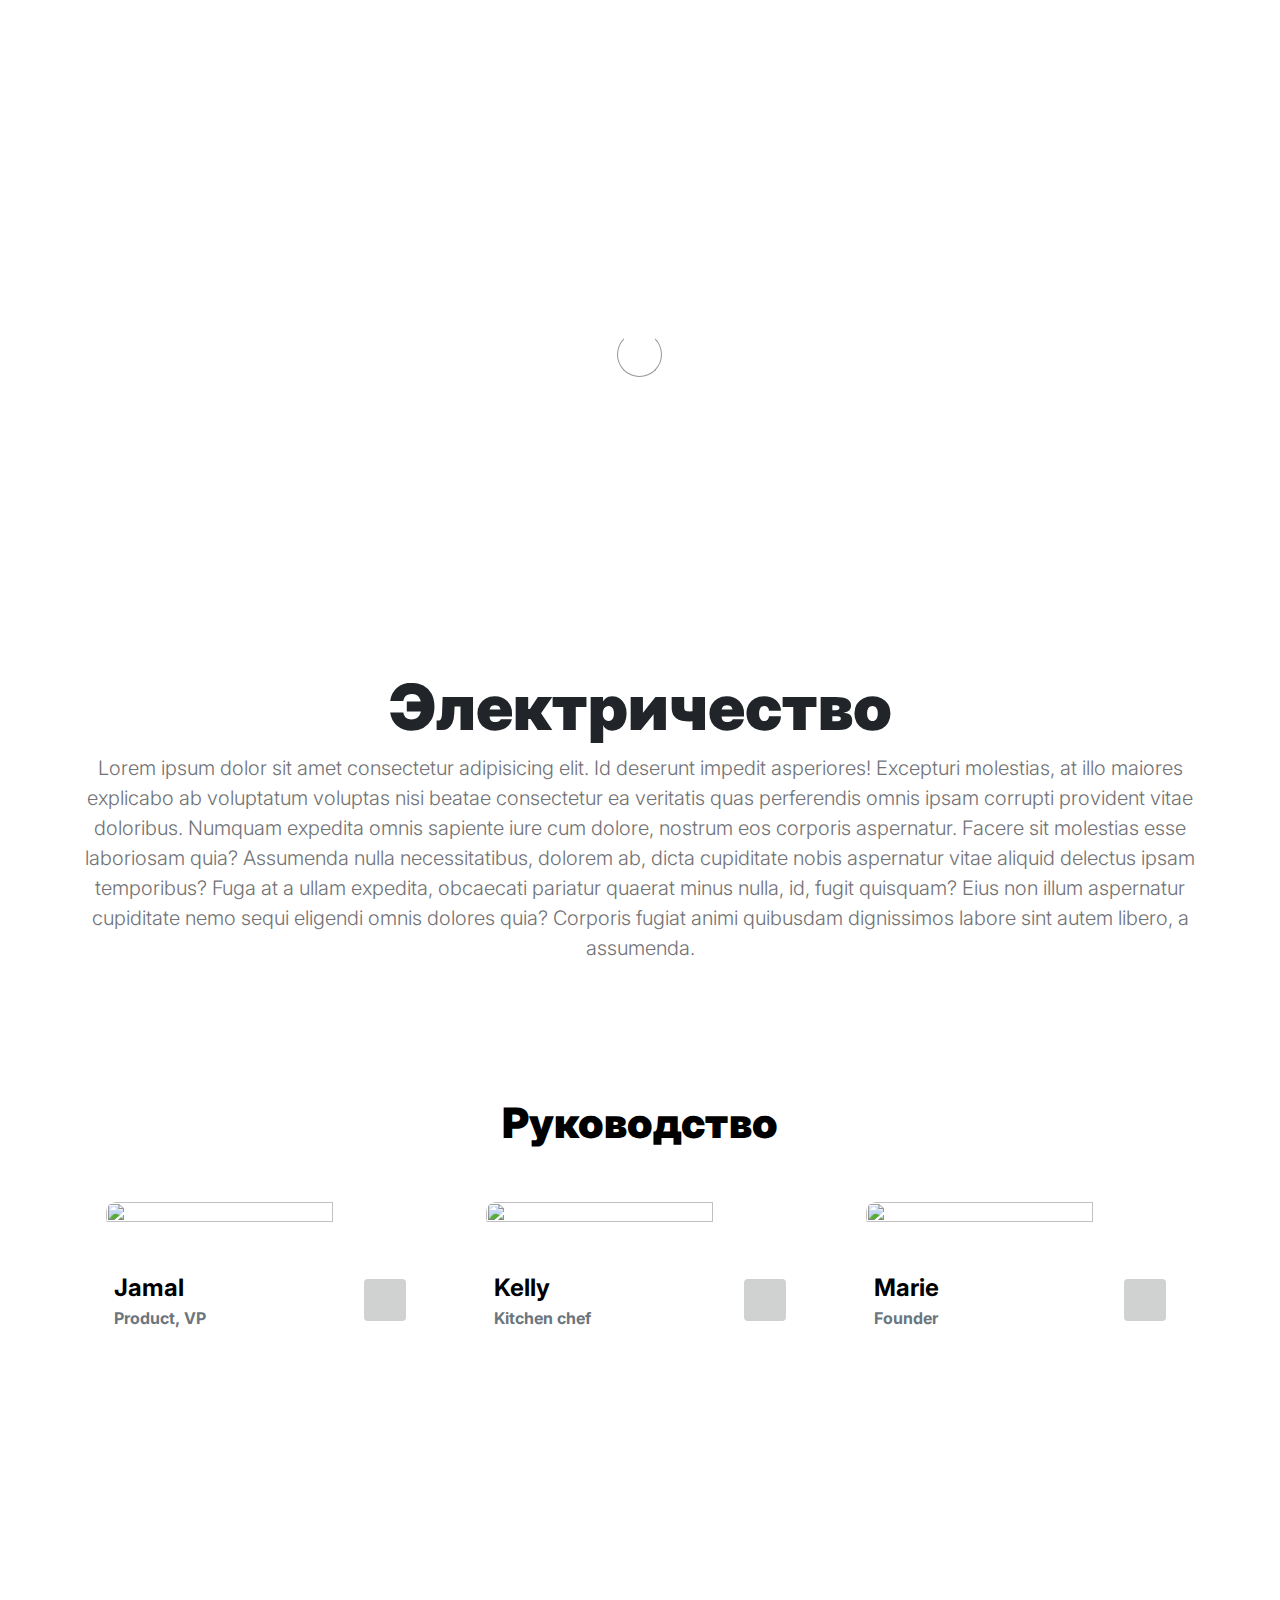
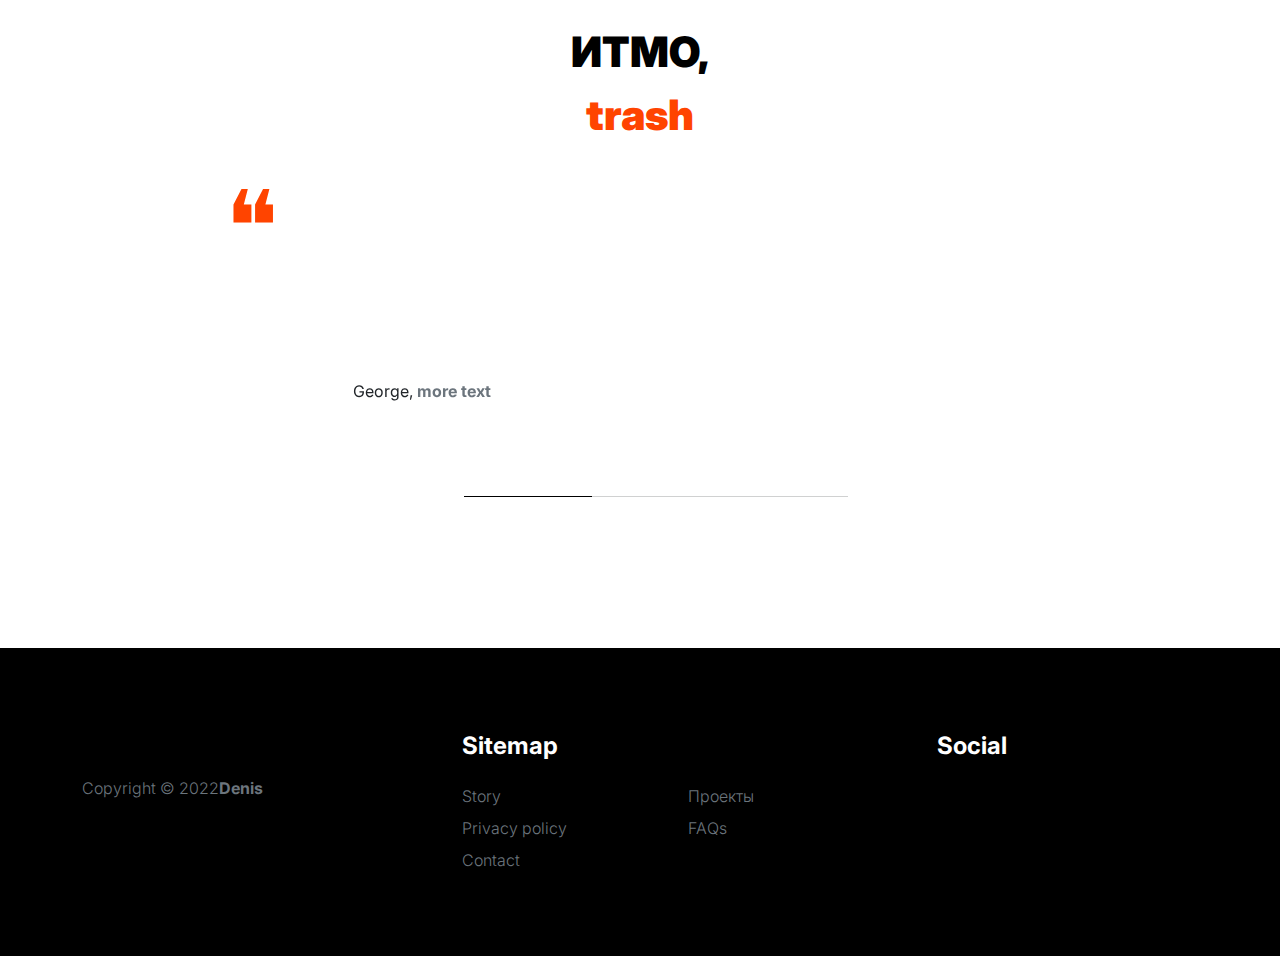
==== commit 6b73a609: "added google map to contact page, created project.html" ====
--- a/about.html
+++ b/about.html
@@ -56,7 +56,7 @@
 						<span class="navbar-toggler-icon"></span>
 					</button>
 
-					<a href="index.html">
+					<a class="electro-logo" href="index.html">
 						<img src="./images/logo.png" alt="company logo" height="50" />
 					</a>
 
@@ -75,7 +75,7 @@
 							</li>
 
 							<li class="nav-item">
-								<a class="nav-link" href="products.html">Проекты</a>
+								<a class="nav-link" href="projects.html">Проекты</a>
 							</li>
 							<li class="nav-item">
 								<a class="nav-link" href="contact.html"
@@ -87,9 +87,7 @@
 						</ul>
 
 						<div class="d-none d-lg-block">
-							<a href="sign-in.html" class="bi-person custom-icon me-3"></a>
-
-							<a href="product-detail.html" class="bi-bag custom-icon"></a>
+							
 						</div>
 					</div>
 				</div>
@@ -335,7 +333,7 @@
 							</li>
 
 							<li class="footer-menu-item">
-								<a href="#" class="footer-menu-link">Products</a>
+								<a href="#" class="footer-menu-link">Проекты</a>
 							</li>
 
 							<li class="footer-menu-item">
--- a/styles/style.css
+++ b/styles/style.css
@@ -1,39 +1,39 @@
 :root {
-  --white-color:                #FFFFFF;
-  --primary-color:              #FF4400;
-  --section-bg-color:           #f0f8ff;
-  --dark-color:                 #000000;
-  --grey-color:                 #d0d1d1;
-  --p-color:                    #717275;
-
-  --body-font-family:           'Inter', sans-serif;
-
-  --h5-font-size:               24px;
-  --p-font-size:                20px;
-  --copyright-text-font-size:   16px;
-  --product-link-font-size:     14px;
-  --custom-link-font-size:      12px;
-
-  --font-weight-thin:           100;
-  --font-weight-light:          300;
-  --font-weight-normal:         400;
-  --font-weight-bold:           700;
-  --font-weight-black:          900;
+	--white-color: #ffffff;
+	--primary-color: #ff4400;
+	--section-bg-color: #f0f8ff;
+	--dark-color: #000000;
+	--grey-color: #d0d1d1;
+	--p-color: #717275;
+
+	--body-font-family: "Inter", sans-serif;
+
+	--h5-font-size: 24px;
+	--p-font-size: 20px;
+	--copyright-text-font-size: 16px;
+	--product-link-font-size: 14px;
+	--custom-link-font-size: 12px;
+
+	--font-weight-thin: 100;
+	--font-weight-light: 300;
+	--font-weight-normal: 400;
+	--font-weight-bold: 700;
+	--font-weight-black: 900;
 }
 
 body,
 html {
-  height: 100%;
+	height: 100%;
 }
 
 html {
-  scroll-behavior: smooth;
+	scroll-behavior: smooth;
 }
 
 body {
-    background: var(--white-color);
-    font-family: var(--body-font-family);    
-    position: relative;
+	background: var(--white-color);
+	font-family: var(--body-font-family);
+	position: relative;
 }
 
 /*---------------------------------------
@@ -45,8 +45,8 @@
 h4,
 h5,
 h6 {
-  color: var(--dark-color);
-  line-height: inherit;
+	color: var(--dark-color);
+	line-height: inherit;
 }
 
 h1,
@@ -55,575 +55,580 @@
 h4,
 h5,
 h6 {
-  font-weight: var(--font-weight-bold);
+	font-weight: var(--font-weight-bold);
 }
 
 h1,
 h2 {
-  font-weight: var(--font-weight-black);
+	font-weight: var(--font-weight-black);
 }
 
 h1 {
-  font-size: 64px;
-  line-height: normal;
+	font-size: 64px;
+	line-height: normal;
 }
 
 h2 {
-  font-size: 42px;
+	font-size: 42px;
 }
 
 h3 {
-  font-size: 36px;
+	font-size: 36px;
 }
 
 h4 {
-  font-size: 32px;
+	font-size: 32px;
 }
 
 h5 {
-  font-size: 24px;
+	font-size: 24px;
 }
 
 h6 {
-  font-size: 20px;
+	font-size: 20px;
 }
 
 p {
-  color: var(--p-color);
-  font-size: var(--p-font-size);
-  font-weight: var(--font-weight-light);
-}
-
-a, 
+	color: var(--p-color);
+	font-size: var(--p-font-size);
+	font-weight: var(--font-weight-light);
+}
+
+a,
 button {
-  touch-action: manipulation;
-  transition: all 0.3s;
+	touch-action: manipulation;
+	transition: all 0.3s;
 }
 
 a {
-  color: var(--p-color);
-  text-decoration: none;
+	color: var(--p-color);
+	text-decoration: none;
 }
 
 a:hover {
-  color: var(--primary-color);
+	color: var(--primary-color);
 }
 
 .text-primary {
-  color: var(--primary-color) !important;
+	color: var(--primary-color) !important;
 }
 
 ::selection {
-  background: var(--primary-color);
-  color: var(--white-color);
+	background: var(--primary-color);
+	color: var(--white-color);
 }
 
 /*---------------------------------------
   Links               
 -----------------------------------------*/
 .custom-link {
-  color: var(--p-color);
-  font-size: var(--custom-link-font-size);
-  font-weight: var(--font-weight-bold);
-  text-transform: uppercase;
-  position: relative;
+	color: var(--p-color);
+	font-size: var(--custom-link-font-size);
+	font-weight: var(--font-weight-bold);
+	text-transform: uppercase;
+	position: relative;
 }
 
 .custom-link i {
-  position: absolute;
-  opacity: 0;
-  bottom: 0;
-  left: 100%;
-  transition: all 0.3s;
-  line-height: normal;
+	position: absolute;
+	opacity: 0;
+	bottom: 0;
+	left: 100%;
+	transition: all 0.3s;
+	line-height: normal;
 }
 
 .custom-link:hover i {
-  opacity: 1;
-  left: 101%;
+	opacity: 1;
+	left: 101%;
 }
 
 .lead {
-  font-size: 1.5rem;
-  font-weight: var(--font-weight-thin);
+	font-size: 1.5rem;
+	font-weight: var(--font-weight-thin);
 }
 
 b,
 strong {
-  font-weight: var(--font-weight-bold);
+	font-weight: var(--font-weight-bold);
 }
 
 /*---------------------------------------
   Loader               
 -----------------------------------------*/
 .preloader {
-  position: fixed;
-  top: 0;
-  left: 0;
-  width: 100%;
-  height: 100%;
-  z-index: 99999;
-  display: flex;
-  flex-flow: row nowrap;
-  justify-content: center;
-  align-items: center;
-  background: none repeat scroll 0 0 var(--white-color);
+	position: fixed;
+	top: 0;
+	left: 0;
+	width: 100%;
+	height: 100%;
+	z-index: 99999;
+	display: flex;
+	flex-flow: row nowrap;
+	justify-content: center;
+	align-items: center;
+	background: none repeat scroll 0 0 var(--white-color);
 }
 
 .spinner {
-  border: 1px solid transparent;
-  border-radius: 5px;
-  position: relative;
+	border: 1px solid transparent;
+	border-radius: 5px;
+	position: relative;
 }
 
 .spinner::before {
-  content: '';
-  box-sizing: border-box;
-  position: absolute;
-  top: 50%;
-  left: 50%;
-  width: 45px;
-  height: 45px;
-  margin-top: -10px;
-  margin-left: -23px;
-  border-radius: 50%;
-  border: 1px solid #959595;
-  border-top-color: var(--white-color);
-  animation: spinner .9s linear infinite;
+	content: "";
+	box-sizing: border-box;
+	position: absolute;
+	top: 50%;
+	left: 50%;
+	width: 45px;
+	height: 45px;
+	margin-top: -10px;
+	margin-left: -23px;
+	border-radius: 50%;
+	border: 1px solid #959595;
+	border-top-color: var(--white-color);
+	animation: spinner 0.9s linear infinite;
 }
 
 @keyframes spinner {
-  to {transform: rotate(360deg);}
+	to {
+		transform: rotate(360deg);
+	}
 }
 
 /*---------------------------------------
   Custom button and icon              
 -----------------------------------------*/
 .custom-btn {
-  background: var(--dark-color);
-  border-radius: 50px;
-  color: var(--white-color);
-  font-size: var(--copyright-text-font-size);
-  text-transform: uppercase;
-  padding: 16.50px 20px;
+	background: var(--dark-color);
+	border-radius: 50px;
+	color: var(--white-color);
+	font-size: var(--copyright-text-font-size);
+	text-transform: uppercase;
+	padding: 16.5px 20px;
 }
 
 .social-btn {
-  background: transparent;
-  border: 1px solid var(--grey-color);
-  color: var(--dark-color);
-  text-transform: none;
+	background: transparent;
+	border: 1px solid var(--grey-color);
+	color: var(--dark-color);
+	text-transform: none;
 }
 
 .social-btn:hover {
-  border-color: transparent;
+	border-color: transparent;
 }
 
 .cart-form-select {
-  border-radius: 0;
-  padding-top: 15px;
-  padding-bottom: 15px;
+	border-radius: 0;
+	padding-top: 15px;
+	padding-bottom: 15px;
 }
 
 .cart-btn {
-  border-radius: 0;
-  width: 100%;
-  font-size: var(--product-link-font-size);
+	border-radius: 0;
+	width: 100%;
+	font-size: var(--product-link-font-size);
 }
 
 .custom-btn:hover,
 .slick-slideshow .custom-btn:hover {
-  background: var(--primary-color);
-  color: var(--white-color);
+	background: var(--primary-color);
+	color: var(--white-color);
 }
 
 .custom-icon {
-  color: var(--p-color);
-  font-size: 24px;
+	color: var(--p-color);
+	font-size: 24px;
 }
 
 .custom-icon {
-  display: inline-block;
-  vertical-align: middle;
+	display: inline-block;
+	vertical-align: middle;
 }
 
 .bi-bag.custom-icon {
-  font-size: 17px;
+	font-size: 17px;
 }
 
 .featured-icon {
-  color: var(--grey-color);
-  font-size: 52px;
+	color: var(--grey-color);
+	font-size: 52px;
 }
 
 /*---------------------------------------
   separator               
 -----------------------------------------*/
 .div-separator {
-  position: relative;
+	position: relative;
 }
 
 .div-separator::before {
-  content: "";
-  height: 1px;
-  background: var(--grey-color);
-  display: block;
-  width: 100%;
+	content: "";
+	height: 1px;
+	background: var(--grey-color);
+	display: block;
+	width: 100%;
 }
 
 .div-separator span {
-  position: absolute;
-  top: 50%;
-  margin-left: -22.5px;
-  left: 50%;
-  text-align: center;
-  background: var(--white-color);
-  margin-top: -11px;
-  color: var(--dark-color);
-  font-weight: var(--font-weight-bold);
-  font-size: 14px;
-  width: 35px;
-  text-transform: uppercase;
+	position: absolute;
+	top: 50%;
+	margin-left: -22.5px;
+	left: 50%;
+	text-align: center;
+	background: var(--white-color);
+	margin-top: -11px;
+	color: var(--dark-color);
+	font-weight: var(--font-weight-bold);
+	font-size: 14px;
+	width: 35px;
+	text-transform: uppercase;
 }
 
 /*---------------------------------------
   full image           
 -----------------------------------------*/
 .full-image-img {
-  display: block;
-  position: absolute;
-  z-index: -1;
-  right: 0;
-  width: 100%;
-  bottom: -120px;
-  min-width: 650px;
+	display: block;
+	position: absolute;
+	z-index: -1;
+	right: 0;
+	width: 100%;
+	bottom: -120px;
+	min-width: 650px;
 }
 
 @media (min-width: 1600px) {
-  .full-image-img {
-    bottom: -200px;
-  }
+	.full-image-img {
+		bottom: -200px;
+	}
 }
 
 /*---------------------------------------
   navbar               
 -----------------------------------------*/
 .navbar {
-  background: var(--white-color);
-  position: fixed;
-  top: 0;
-  right: 0;
-  left: 0;
-  padding: 25px 0;
-  z-index: 2;
-  will-change: transform;
-  transition: transform 300ms linear;
-}
-
-.navbar span, h2 span, h4 span {
+	background: var(--white-color);
+	position: fixed;
+	top: 0;
+	right: 0;
+	left: 0;
+	padding: 25px 0;
+	z-index: 2;
+	will-change: transform;
+	transition: transform 300ms linear;
+}
+
+.navbar span,
+h2 span,
+h4 span {
 	color: var(--primary-color);
 }
 
 .navbar.headroom--not-top {
-  padding: 20px 0;
+	padding: 20px 0;
 }
 
 .headroom--pinned {
-  transform: translate(0, 0);
+	transform: translate(0, 0);
 }
 
 .headroom--unpinned {
-  transform: translate(0, -150%);
+	transform: translate(0, -150%);
 }
 
 .navbar-brand {
-  color: var(--dark-color);
-  font-size: 24px;
-  font-weight: var(--font-weight-light);
-  margin: 0;
-  padding: 0;
+	color: var(--dark-color);
+	font-size: 24px;
+	font-weight: var(--font-weight-light);
+	margin: 0;
+	padding: 0;
 }
 
 .navbar-expand-lg .navbar-nav .nav-link {
-  display: inline-block;
-  padding: 0;
-  margin-right: 1.5rem;
-  margin-left: 1.5rem;
+	display: inline-block;
+	padding: 0;
+	margin-right: 1.5rem;
+	margin-left: 1.5rem;
 }
 
 .nav-link {
-  color: var(--p-color);
-  font-size: 16px;
-  position: relative;
+	color: var(--p-color);
+	font-size: 16px;
+	position: relative;
 }
 
 .navbar .nav-link::after {
-  position: absolute;
-  top: 100%;
-  left: 0;
-  width: 100%;
-  height: 2px;
-  background: var(--grey-color);
-  content: '';
-  opacity: 0;
-  -webkit-transition: opacity 0.3s, -webkit-transform 0.3s;
-  -moz-transition: opacity 0.3s, -moz-transform 0.3s;
-  transition: opacity 0.3s, transform 0.3s;
-  -webkit-transform: translateY(10px);
-  -moz-transform: translateY(10px);
-  transform: translateY(10px);
-}
-
-.navbar .nav-link.active::after, 
+	position: absolute;
+	top: 100%;
+	left: 0;
+	width: 100%;
+	height: 2px;
+	background: var(--grey-color);
+	content: "";
+	opacity: 0;
+	-webkit-transition: opacity 0.3s, -webkit-transform 0.3s;
+	-moz-transition: opacity 0.3s, -moz-transform 0.3s;
+	transition: opacity 0.3s, transform 0.3s;
+	-webkit-transform: translateY(10px);
+	-moz-transform: translateY(10px);
+	transform: translateY(10px);
+}
+
+.navbar .nav-link.active::after,
 .navbar .nav-link:hover::after {
-  opacity: 1;
-  -webkit-transform: translateY(0px);
-  -moz-transform: translateY(0px);
-  transform: translateY(0px);
+	opacity: 1;
+	-webkit-transform: translateY(0px);
+	-moz-transform: translateY(0px);
+	transform: translateY(0px);
 }
 
 .navbar .nav-link.active,
 .navbar .nav-link:hover {
-  color: var(--primary-color);
-}
-
-.nav-link:focus, 
+	color: var(--primary-color);
+}
+
+.nav-link:focus,
 .nav-link:hover {
-  color: var(--p-color);
+	color: var(--p-color);
 }
 
 .navbar-toggler {
-  border: 0;
-  padding: 0;
-  cursor: pointer;
-  margin: 0;
-  width: 30px;
-  height: 35px;
-  outline: none;
+	border: 0;
+	padding: 0;
+	cursor: pointer;
+	margin: 0;
+	width: 30px;
+	height: 35px;
+	outline: none;
 }
 
 .navbar-toggler:focus {
-  outline: none;
-  box-shadow: none;
+	outline: none;
+	box-shadow: none;
 }
 
 .navbar-toggler[aria-expanded="true"] .navbar-toggler-icon {
-  background: transparent;
+	background: transparent;
 }
 
 .navbar-toggler[aria-expanded="true"] .navbar-toggler-icon:before,
 .navbar-toggler[aria-expanded="true"] .navbar-toggler-icon:after {
-  transition: top 300ms 50ms ease, -webkit-transform 300ms 350ms ease;
-  transition: top 300ms 50ms ease, transform 300ms 350ms ease;
-  transition: top 300ms 50ms ease, transform 300ms 350ms ease, -webkit-transform 300ms 350ms ease;
-  top: 0;
+	transition: top 300ms 50ms ease, -webkit-transform 300ms 350ms ease;
+	transition: top 300ms 50ms ease, transform 300ms 350ms ease;
+	transition: top 300ms 50ms ease, transform 300ms 350ms ease,
+		-webkit-transform 300ms 350ms ease;
+	top: 0;
 }
 
 .navbar-toggler[aria-expanded="true"] .navbar-toggler-icon:before {
-  transform: rotate(45deg);
+	transform: rotate(45deg);
 }
 
 .navbar-toggler[aria-expanded="true"] .navbar-toggler-icon:after {
-  transform: rotate(-45deg);
+	transform: rotate(-45deg);
 }
 
 .navbar-toggler .navbar-toggler-icon {
-  background: var(--dark-color);
-  transition: background 10ms 300ms ease;
-  display: block;
-  width: 30px;
-  height: 2px;
-  position: relative;
+	background: var(--dark-color);
+	transition: background 10ms 300ms ease;
+	display: block;
+	width: 30px;
+	height: 2px;
+	position: relative;
 }
 
 .navbar-toggler .navbar-toggler-icon::before,
 .navbar-toggler .navbar-toggler-icon::after {
-  transition: top 300ms 350ms ease, -webkit-transform 300ms 50ms ease;
-  transition: top 300ms 350ms ease, transform 300ms 50ms ease;
-  transition: top 300ms 350ms ease, transform 300ms 50ms ease, -webkit-transform 300ms 50ms ease;
-  position: absolute;
-  right: 0;
-  left: 0;
-  background: var(--dark-color);
-  width: 30px;
-  height: 2px;
-  content: '';
+	transition: top 300ms 350ms ease, -webkit-transform 300ms 50ms ease;
+	transition: top 300ms 350ms ease, transform 300ms 50ms ease;
+	transition: top 300ms 350ms ease, transform 300ms 50ms ease,
+		-webkit-transform 300ms 50ms ease;
+	position: absolute;
+	right: 0;
+	left: 0;
+	background: var(--dark-color);
+	width: 30px;
+	height: 2px;
+	content: "";
 }
 
 .navbar-toggler .navbar-toggler-icon:before {
-  top: -8px;
+	top: -8px;
 }
 
 .navbar-toggler .navbar-toggler-icon:after {
-  top: 8px;
+	top: 8px;
 }
 
 /*---------------------------------------
   SITE HEADER              
 -----------------------------------------*/
 .site-header {
-  background-color: var(--section-bg-color);
-  position: relative;
-  overflow: hidden;
-  margin-top: 86px;
+	background-color: var(--section-bg-color);
+	position: relative;
+	overflow: hidden;
+	margin-top: 86px;
 }
 
 .site-header.section-padding {
-  padding-top: 7rem;
-  padding-bottom: 7rem;
+	padding-top: 7rem;
+	padding-bottom: 7rem;
 }
 
 .site-header.section-padding-img {
-  padding-top: 10rem;
-  padding-bottom: 10rem;
+	padding-top: 10rem;
+	padding-bottom: 10rem;
 }
 
 .header-image {
-  position: absolute;
-  top: 0;
-  right: 0;
-  width: 50%;
-  height: 100%;
-  object-fit: cover;
+	position: absolute;
+	top: 0;
+	right: 0;
+	width: 50%;
+	height: 100%;
+	object-fit: cover;
 }
 
 /*---------------------------------------
   SLICK SLIDESHOW               
 -----------------------------------------*/
 @media (min-width: 992px) {
-  .slick-slideshow {
-    height: 100vh;
-  }
+	.slick-slideshow {
+		height: 100vh;
+	}
 }
 @media (max-width: 992px) {
-  .site-header.section-padding-img {
-    padding-top: 0 !important;
-    padding-bottom: 0 !important;
-  }
-
+	.site-header.section-padding-img {
+		padding-top: 0 !important;
+		padding-bottom: 0 !important;
+	}
 }
 
 .slick-slideshow {
-  margin-top: 86px;
+	margin-top: 86px;
 }
 
 .slick-title {
-  color: var(--white-color);
+	color: var(--white-color);
 }
 
 .slick-custom {
-  position: relative;
+	position: relative;
 }
 
 .slick-custom img {
-  width: 100%;
-  object-fit: cover;
+	width: 100%;
+	object-fit: cover;
 }
 
 .slick-bottom {
-  background: linear-gradient(to top, var(--dark-color), transparent 90%);
-  position: absolute;
-  z-index: 2;
-  bottom: 0;
-  right: 0;
-  left: 0;
-  width: 100%;
-  height: 100%;
+	background: linear-gradient(to top, var(--dark-color), transparent 90%);
+	position: absolute;
+	z-index: 2;
+	bottom: 0;
+	right: 0;
+	left: 0;
+	width: 100%;
+	height: 100%;
 }
 
 .slick-bottom .container {
-  position: absolute;
-  top: 40%;
-  left: 50%;
-  transform: translate(-50%, -40%);
+	position: absolute;
+	top: 40%;
+	left: 50%;
+	transform: translate(-50%, -40%);
 }
 
 .slick-overlay {
-  background: linear-gradient(to top, #000, transparent 120%);
-  position: absolute;
-  top: 0;
-  right: 0;
-  bottom: 0;
-  left: 0;
+	background: linear-gradient(to top, #000, transparent 120%);
+	position: absolute;
+	top: 0;
+	right: 0;
+	bottom: 0;
+	left: 0;
 }
 
 .slick-slideshow .custom-btn {
-  font-weight: var(--font-weight-bold);
-  display: inline-block;
-  padding-right: 32px;
-  padding-left: 32px;
+	font-weight: var(--font-weight-bold);
+	display: inline-block;
+	padding-right: 32px;
+	padding-left: 32px;
 }
 
 @media (min-width: 576px) {
-  .slick-slideshow .slick-dots {
-    max-width: 540px;
-  }
+	.slick-slideshow .slick-dots {
+		max-width: 540px;
+	}
 }
 
 @media (min-width: 768px) {
-  .slick-slideshow .slick-dots {
-    max-width: 720px;
-  }
+	.slick-slideshow .slick-dots {
+		max-width: 720px;
+	}
 }
 
 @media (min-width: 992px) {
-  .slick-slideshow .slick-dots {
-    max-width: 960px;
-  }
+	.slick-slideshow .slick-dots {
+		max-width: 960px;
+	}
 }
 
 @media (min-width: 1200px) {
-  .slick-slideshow .slick-dots {
-    max-width: 1140px;
-  }
+	.slick-slideshow .slick-dots {
+		max-width: 1140px;
+	}
 }
 
 @media (min-width: 1400px) {
-  .slick-slideshow .slick-dots {
-    max-width: 1320px;
-  }
+	.slick-slideshow .slick-dots {
+		max-width: 1320px;
+	}
 }
 
 .slick-slideshow .slick-dots {
-  position: absolute;
-  z-index: 2;
-  top: 50%;
-  left: 0;
-  right: 0;
-  transform: translate(0, -50%);
-  margin: 0 auto;
-  padding: 0;
+	position: absolute;
+	z-index: 2;
+	top: 50%;
+	left: 0;
+	right: 0;
+	transform: translate(0, -50%);
+	margin: 0 auto;
+	padding: 0;
 }
 
 .slick-slideshow .slick-dots li {
-  background: transparent;
-  border: 5px solid rgba(255, 255, 255, 0.35);
-  border-radius: 100%;
-  display: block;
-  width: 30px;
-  height: 30px;
-  margin: 10px;
-  padding: 5px;
-  margin-left: auto;
-  cursor: pointer;
+	background: transparent;
+	border: 5px solid rgba(255, 255, 255, 0.35);
+	border-radius: 100%;
+	display: block;
+	width: 30px;
+	height: 30px;
+	margin: 10px;
+	padding: 5px;
+	margin-left: auto;
+	cursor: pointer;
 }
 
 .slick-slideshow .slick-dots button {
-  background: transparent;
-  border: none;
-  color: transparent;
-  display: block;
-  width: 100%;
-  height: 0;
-  margin: 0;
-  padding: 0;
-  outline: none;
-  height: 0;
+	background: transparent;
+	border: none;
+	color: transparent;
+	display: block;
+	width: 100%;
+	height: 0;
+	margin: 0;
+	padding: 0;
+	outline: none;
+	height: 0;
 }
 
 .slick-slideshow .slick-dots li:hover,
 .slick-slideshow .slick-dots .slick-active {
-  background: var(--white-color);
+	background: var(--white-color);
 }
 
 /*---------------------------------------
@@ -631,545 +636,555 @@
 -----------------------------------------*/
 
 .custom-circle-image {
-  border-radius: 10px;
-  width: 80%;
-  height: 80%;
+	border-radius: 10px;
+	width: 80%;
+	height: 80%;
 }
 
 .custom-circle-image.team-image {
-  width: 85px;
-  height: 85px;
+	width: 85px;
+	height: 85px;
 }
 
 /*---------------------------------------
   TESTIMONIAL               
 -----------------------------------------*/
-.testimonial{
-  background-image: url("https://wallpaperaccess.com/full/1991198.jpg");
+.testimonial {
+	background-image: url("https://wallpaperaccess.com/full/1991198.jpg");
 }
 
 .slick-testimonial .slick-list,
 .slick-testimonial .slick-track {
-  height: 100%;
+	height: 100%;
 }
 
 .slick-testimonial {
-  margin: auto;
+	margin: auto;
 }
 
 .slick-testimonial-caption {
-  quotes: '❝' '❞';
-  position: relative;
-  padding: 5rem 7rem;
+	quotes: "❝" "❞";
+	position: relative;
+	padding: 5rem 7rem;
 }
 
 .slick-testimonial-caption::before {
-  content: open-quote;
-  display: inline-block;
-  color: var(--primary-color);
-  font-family: auto;
-  font-size: 100px;
-  height: 0;
-  position: absolute;
-  top: 0;
-  left: 0;
+	content: open-quote;
+	display: inline-block;
+	color: var(--primary-color);
+	font-family: auto;
+	font-size: 100px;
+	height: 0;
+	position: absolute;
+	top: 0;
+	left: 0;
 }
 
 .slick-testimonial .slick-dots {
-  text-align: center;
+	text-align: center;
 }
 
 .slick-testimonial .slick-dots li {
-  background: var(--grey-color);
-  display: inline-block;
-  vertical-align: top;
-  width: 16%;
-  height: 1px;
+	background: var(--grey-color);
+	display: inline-block;
+	vertical-align: top;
+	width: 16%;
+	height: 1px;
 }
 
 .slick-testimonial .slick-dots button {
-  background: transparent;
-  border: none;
-  color: transparent;
-  display: block;
-  width: 100%;
-  height: 0;
-  margin: 0;
-  padding: 0;
+	background: transparent;
+	border: none;
+	color: transparent;
+	display: block;
+	width: 100%;
+	height: 0;
+	margin: 0;
+	padding: 0;
 }
 
 .slick-testimonial .slick-dots li:hover,
 .slick-testimonial .slick-dots .slick-active {
-  background: var(--dark-color);
+	background: var(--dark-color);
 }
 
 /*---------------------------------------
   SECTION               
 -----------------------------------------*/
 section {
-  content-visibility: auto;
-  contain-intrinsic-size: 700px;
+	content-visibility: auto;
+	contain-intrinsic-size: 700px;
 }
 
 .section-padding {
-  padding-top: 7rem;
-  padding-bottom: 7rem;
+	padding-top: 7rem;
+	padding-bottom: 7rem;
 }
 
 .featured {
-  background: var(--section-bg-color);
+	background: var(--section-bg-color);
 }
 
 /*---------------------------------------
   ABOUT               
 -----------------------------------------*/
 .about .nav-pills .nav-item {
-  width: 100%;
+	width: 100%;
 }
 
 .about .nav-pills .nav-link {
-  color: var(--grey-color);
-  font-size: 18px;
-  font-weight: var(--font-weight-bold);
-  border-left: 1px solid var(--grey-color);
-  border-radius: 0;
-  padding-right: 0;
+	color: var(--grey-color);
+	font-size: 18px;
+	font-weight: var(--font-weight-bold);
+	border-left: 1px solid var(--grey-color);
+	border-radius: 0;
+	padding-right: 0;
 }
 
 .about .nav-pills .nav-link:hover,
-.about .nav-pills .nav-link.active, 
-.about .nav-pills .show>.nav-link {
-  background: transparent;
-  border-left-color: var(--primary-color);
-  color: var(--primary-color);
+.about .nav-pills .nav-link.active,
+.about .nav-pills .show > .nav-link {
+	background: transparent;
+	border-left-color: var(--primary-color);
+	color: var(--primary-color);
 }
 
 /*---------------------------------------
   FAQ ACCORDION               
 -----------------------------------------*/
 .accordion-item {
-  background-color: transparent;
-  border-top: 0;
-  border-right: 0;
-  border-left: 0;
+	background-color: transparent;
+	border-top: 0;
+	border-right: 0;
+	border-left: 0;
 }
 
 .accordion-button {
-  background-color: transparent;
-  box-shadow: none;
+	background-color: transparent;
+	box-shadow: none;
 }
 
 .accordion-button:not(.collapsed) {
-  background: transparent;
-  box-shadow: none;
+	background: transparent;
+	box-shadow: none;
 }
 
 button:focus:not(:focus-visible) {
-  border-color: transparent;
-  box-shadow: none;
+	border-color: transparent;
+	box-shadow: none;
 }
 
 .accordion-body {
-  border-top: 1px solid rgba(0,0,0,.125);
+	border-top: 1px solid rgba(0, 0, 0, 0.125);
 }
 
 .accordion-button {
-  font-size: 1.5rem;
-  font-weight: var(--font-weight-normal);
-  padding-top: 1.5rem;
-  padding-right: 0;
-  padding-bottom: 1.5rem;
-  padding-left: 0;
+	font-size: 1.5rem;
+	font-weight: var(--font-weight-normal);
+	padding-top: 1.5rem;
+	padding-right: 0;
+	padding-bottom: 1.5rem;
+	padding-left: 0;
 }
 
 .accordion-body {
-  padding: 2rem 0;
+	padding: 2rem 0;
 }
 
 /*---------------------------------------
   TEAM MEMBERS               
 -----------------------------------------*/
 .team {
-  background-color: #fff;
+	background-color: #fff;
 }
 
 .team-thumb {
-  background: var(--white-color);
-  position: relative;
-  border-radius: .25rem;
-  padding: 42px 32px;
+	background: var(--white-color);
+	position: relative;
+	border-radius: 0.25rem;
+	padding: 42px 32px;
 }
 
 .team-info {
-  width: 100%;
+	width: 100%;
 }
 
 .custom-modal-btn {
-  background: var(--grey-color);
-  color: var(--white-color);
-  position: absolute;
-  top: 0;
-  right: 0;
-  bottom: 0;
-  margin: auto 32px;
-  width: 42px;
-  height: 42px;
+	background: var(--grey-color);
+	color: var(--white-color);
+	position: absolute;
+	top: 0;
+	right: 0;
+	bottom: 0;
+	margin: auto 32px;
+	width: 42px;
+	height: 42px;
 }
 
 .modal-body {
-  padding: 4rem;
+	padding: 4rem;
 }
 
 .modal-header {
-  padding-top: 7rem;
-  padding-bottom: 5rem;
+	padding-top: 7rem;
+	padding-bottom: 5rem;
 }
 
 .modal-header .btn-close {
-  position: absolute;
-  top: 0;
-  right: 0;
-  font-size: 24px;
-  margin: 32px;
+	position: absolute;
+	top: 0;
+	right: 0;
+	font-size: 24px;
+	margin: 32px;
 }
 
 #cart-modal .modal-header .btn-close {
-  z-index: 2;
-  margin: 22px;
+	z-index: 2;
+	margin: 22px;
 }
 
 #cart-modal .modal-header {
-  border-bottom: 0;
-  padding: 0;
+	border-bottom: 0;
+	padding: 0;
 }
 
 #cart-modal .modal-footer {
-  padding: 2rem 4rem;
+	padding: 2rem 4rem;
 }
 
 /*---------------------------------------
   SKILL - PROGRESS BAR               
 -----------------------------------------*/
 .skill-thumb strong {
-  display: inline-block;
-  margin-bottom: 6px;
+	display: inline-block;
+	margin-bottom: 6px;
 }
 
 .skill-thumb span {
-  color: var(--dark-color);
-  font-size: 24px;
-  font-weight: var(--font-weight-bold);
+	color: var(--dark-color);
+	font-size: 24px;
+	font-weight: var(--font-weight-bold);
 }
 
 .skill-thumb .progress {
-  background: var(--white-color);
-  box-shadow: none;
-  border-radius: 100px;
-  height: 1px;
-  margin-bottom: 16px;
+	background: var(--white-color);
+	box-shadow: none;
+	border-radius: 100px;
+	height: 1px;
+	margin-bottom: 16px;
 }
 
 .skill-thumb .progress .progress-bar-primary {
-  background: var(--grey-color);
+	background: var(--grey-color);
 }
 
 /*---------------------------------------
   PRODUCT               
 -----------------------------------------*/
 .front-product {
-  background: var(--section-bg-color);
+	background: var(--section-bg-color);
 }
 
 .product-thumb {
-  background: var(--white-color);
-  position: relative;
-  transition: all 0.5s ease-out;
+	background: var(--white-color);
+	position: relative;
+	transition: all 0.5s ease-out;
 }
 
 .product-image {
-  transition: all 0.5s ease-out;
+	transition: all 0.5s ease-out;
 }
 
 .product-thumb:hover .product-image {
-  box-shadow: 0 1rem 3rem rgba(0,0,0,.175);
+	box-shadow: 0 1rem 3rem rgba(0, 0, 0, 0.175);
 }
 
 .product-top {
-  position: absolute;
-  top: 0;
-  right: 0;
-  left: 0;
-  margin: 20px;
+	position: absolute;
+	top: 0;
+	right: 0;
+	left: 0;
+	margin: 20px;
 }
 
 .product-info {
-  padding: 30px 20px;
+	padding: 30px 20px;
 }
 
 .product-description,
 .product-cart-thumb {
-  padding: 0 20px;
+	padding: 0 20px;
 }
 
 .product-icon {
-  color: var(--white-color);
+	color: var(--white-color);
 }
 
 .product-title-link {
-  color: var(--dark-color);
+	color: var(--dark-color);
 }
 
 .product-additional-link {
-  display: inline-block;
-  vertical-align: top;
-  font-size: var(--product-link-font-size);
-  margin-top: 32px;
-  margin-right: 12px;
+	display: inline-block;
+	vertical-align: top;
+	font-size: var(--product-link-font-size);
+	margin-top: 32px;
+	margin-right: 12px;
 }
 
 .product-alert {
-  background: var(--white-color);
-  color: var(--p-color);
-  font-size: var(--custom-link-font-size);
-  font-weight: var(--font-weight-bold);
-  padding: 3px 10px;
+	background: var(--white-color);
+	color: var(--p-color);
+	font-size: var(--custom-link-font-size);
+	font-weight: var(--font-weight-bold);
+	padding: 3px 10px;
 }
 
 .product-p {
-  font-size: var(--product-link-font-size);
+	font-size: var(--product-link-font-size);
 }
 
 .view-all {
-  text-transform: uppercase;
-  color: var(--p-color);
-  font-size: 13px;
-  font-weight: var(--font-weight-bold);
-  border-bottom: 2px solid var(--grey-color);
-  padding-bottom: 6px;
+	text-transform: uppercase;
+	color: var(--p-color);
+	font-size: 13px;
+	font-weight: var(--font-weight-bold);
+	border-bottom: 2px solid var(--grey-color);
+	padding-bottom: 6px;
 }
 
 /*---------------------------------------
   CONTACT              
 -----------------------------------------*/
 .contact-info {
-  padding: 40px;
+	padding: 40px;
 }
 
 .contact-form .form-control {
-  border-color: var(--grey-color);
-  font-weight: var(--font-weight-normal);
-}
-
-.form-floating>label {
-  color: var(--grey-color);
-  font-weight: var(--font-weight-normal);
-}
-
-.contact-form button[type='submit'] {
-  background: var(--dark-color);
-  border: none;
-  border-radius: 100px;
-  color: var(--white-color);
-  font-weight: var(--font-weight-bold);
-  text-transform: uppercase;
-  padding: 16px;
-}
-
-.contact-form button[type='submit']:hover {
-  background: var(--primary-color);
+	border-color: var(--grey-color);
+	font-weight: var(--font-weight-normal);
+}
+
+.form-floating > label {
+	color: var(--grey-color);
+	font-weight: var(--font-weight-normal);
+}
+
+.contact-form button[type="submit"] {
+	background: var(--dark-color);
+	border: none;
+	border-radius: 100px;
+	color: var(--white-color);
+	font-weight: var(--font-weight-bold);
+	text-transform: uppercase;
+	padding: 16px;
+}
+
+.contact-form button[type="submit"]:hover {
+	background: var(--primary-color);
 }
 
 /*---------------------------------------
   SITE FOOTER               
 -----------------------------------------*/
 .site-footer {
-  background: var(--dark-color);
-  padding-top: 5rem;
-  padding-bottom: 5rem;
+	background: var(--dark-color);
+	padding-top: 5rem;
+	padding-bottom: 5rem;
 }
 
 .footer-menu {
-  margin: 0;
-  padding: 0;
+	margin: 0;
+	padding: 0;
 }
 
 .footer-menu-item {
-  display: block;
-  width: 50%;
+	display: block;
+	width: 50%;
 }
 
 .footer-menu-link {
-  color: #6c757d;
-  font-weight: var(--font-weight-light);
-  display: inline-block;
-  vertical-align: top;
-  margin-top: 4px;
-  margin-bottom: 4px;
+	color: #6c757d;
+	font-weight: var(--font-weight-light);
+	display: inline-block;
+	vertical-align: top;
+	margin-top: 4px;
+	margin-bottom: 4px;
 }
 
 .site-footer .social-icon-link {
-  margin-top: 4px;
+	margin-top: 4px;
 }
 
 .site-footer .social-icon-link:hover,
 .footer-menu-link:hover {
-  color: var(--white-color);
+	color: var(--white-color);
 }
 
 .copyright-text {
-  font-size: var(--copyright-text-font-size);
+	font-size: var(--copyright-text-font-size);
 }
 
 /*---------------------------------------
   SOCIAL ICON               
 -----------------------------------------*/
 .social-icon {
-  margin: 0;
-  padding: 0;
+	margin: 0;
+	padding: 0;
 }
 
 .social-icon li {
-  list-style: none;
-  display: inline-block;
-  vertical-align: top;
+	list-style: none;
+	display: inline-block;
+	vertical-align: top;
 }
 
 .social-icon-link {
-  color: #6c757d;
-  font-size: 1rem;
-  display: inline-block;
-  vertical-align: top;
-  margin-bottom: 4px;
-  margin-right: 15px;
+	color: #6c757d;
+	font-size: 1rem;
+	display: inline-block;
+	vertical-align: top;
+	margin-bottom: 4px;
+	margin-right: 15px;
 }
 
 .social-icon-link:hover {
-  color: var(--primary-color);
+	color: var(--primary-color);
 }
 
 /*---------------------------------------
   RESPONSIVE STYLES               
 -----------------------------------------*/
 @media screen and (max-width: 1200px) {
-  h1 {
-    font-size: 62px;
+	h1 {
+		font-size: 62px;
+	}
+}
+
+@media screen and (max-width: 991px) {
+	h1 {
+		font-size: 42px;
+		margin-bottom: 0;
+	}
+
+	h2 {
+		font-size: 36px;
+	}
+
+	h3 {
+		font-size: 32px;
+	}
+
+	h4 {
+		font-size: 28px;
+	}
+
+	h5 {
+		font-size: 24px;
+	}
+
+	h6 {
+		font-size: 20px;
+	}
+
+	.lead {
+		font-size: 16px;
+	}
+
+	.navbar-expand-lg .navbar-nav .nav-link {
+		margin-top: 1rem;
+	}
+
+	.site-header {
+		background-position: bottom;
+	}
+
+	#cart-modal .modal-header .btn-close {
+		margin: 22px 14px;
+	}
+
+	.custom-btn {
+		font-size: 14px;
+		padding: 13.5px 20px;
+	}
+
+	.slick-slideshow .custom-btn {
+		padding-right: 27px;
+		padding-left: 27px;
+	}
+	.electro-logo {
+		padding-right: 25px !important;
+	}
+	.social-login,
+	.div-separator {
+		width: 75% !important;
+	}
+
+	#cart-modal .modal-footer .row {
+		width: 100% !important;
+	}
+
+	.site-header.section-padding,
+	.section-padding {
+		padding-top: 4rem;
+		padding-bottom: 4rem;
+	}
+
+	.site-header-image.section-padding {
+		padding-bottom: 0;
+	}
+
+	.header-info {
+		padding-top: 50px;
+		padding-bottom: 100px;
+	}
+
+	.header-image {
+		position: relative;
+		top: auto;
+		bottom: 0;
+		left: 0;
+		width: auto;
+		height: auto;
+	}
+
+	.slick-testimonial-caption {
+		padding: 6rem 3rem 4rem 3rem;
+	}
+
+	.slick-slideshow .slick-dots li {
+		width: 25px;
+		height: 25px;
+	}
+
+	.modal-header {
+		padding-top: 6rem;
+		padding-bottom: 2rem;
+	}
+
+	.modal-body {
+		padding: 2rem;
+	}
+
+	#cart-modal .modal-footer {
+		padding-right: 0;
+		padding-left: 0;
+	}
+
+	#cart-modal .modal-body {
+		padding: 4rem 2rem 2rem 2rem;
+	}
+
+	.full-image-img {
+		bottom: 0;
+	}
+  .google-map-mobile{
+    display: none !important;
   }
 }
 
-@media screen and (max-width: 991px) {
-  h1 {
-    font-size: 42px;
-    margin-bottom: 0;
+@media screen and (min-width: 991px) {
+  .google-map-desktop{
+    display: none !important;
   }
-
-  h2 {
-    font-size: 36px;
-  }
-
-  h3 {
-    font-size: 32px;
-  }
-
-  h4 {
-    font-size: 28px;
-  }
-
-  h5 {
-    font-size: 24px;
-  }
-
-  h6 {
-    font-size: 20px;
-  }
-
-  .lead {
-    font-size: 16px;
-  }
-
-  .navbar-expand-lg .navbar-nav .nav-link {
-    margin-top: 1rem;
-  }
-
-  .site-header {
-    background-position: bottom;
-  }
-
-  #cart-modal .modal-header .btn-close {
-    margin: 22px 14px;
-  }
-
-  .custom-btn {
-    font-size: 14px;
-    padding: 13.5px 20px;
-  }
-
-  .slick-slideshow .custom-btn {
-    padding-right: 27px;
-    padding-left: 27px;
-  }
-
-  .social-login,
-  .div-separator {
-    width: 75% !important;
-  }
-
-  #cart-modal .modal-footer .row {
-    width: 100% !important;
-  }
-
-  .site-header.section-padding,
-  .section-padding {
-    padding-top: 4rem;
-    padding-bottom: 4rem;
-  }
-
-  .site-header-image.section-padding {
-    padding-bottom: 0;
-  }
-
-  .header-info {
-    padding-top: 50px;
-    padding-bottom: 100px;
-  }
-
-  .header-image {
-    position: relative;
-    top: auto;
-    bottom: 0;
-    left: 0;
-    width: auto;
-    height: auto;
-  }
-
-  .slick-testimonial-caption {
-    padding: 6rem 3rem 4rem 3rem;
-  }
-
-  .slick-slideshow .slick-dots li {
-    width: 25px;
-    height: 25px;
-  }
-
-  .modal-header {
-    padding-top: 6rem;
-    padding-bottom: 2rem;
-  }
-
-  .modal-body {
-    padding: 2rem;
-  }
-
-  #cart-modal .modal-footer {
-    padding-right: 0;
-    padding-left: 0;
-  }
-
-  #cart-modal .modal-body {
-    padding: 4rem 2rem 2rem 2rem;
-  }
-
-  .full-image-img {
-    bottom: 0;
-  }
-}
-
+}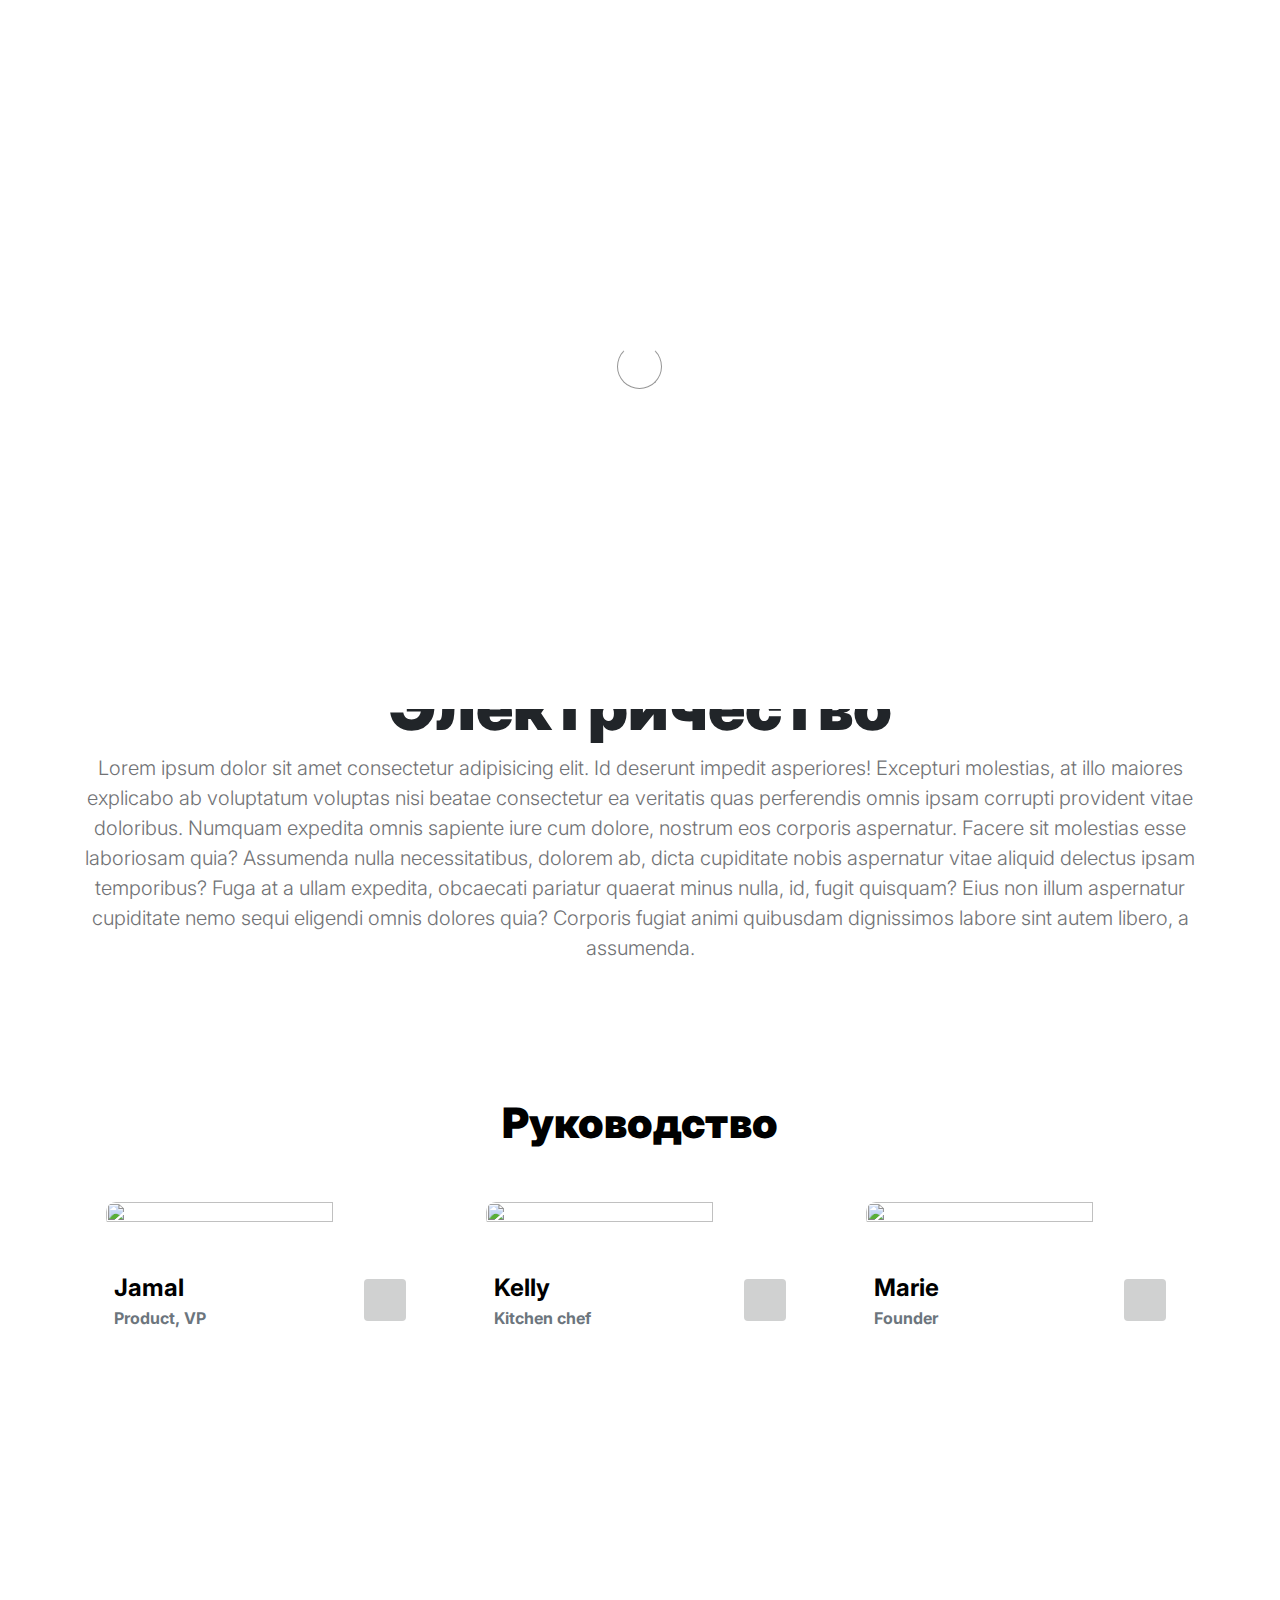
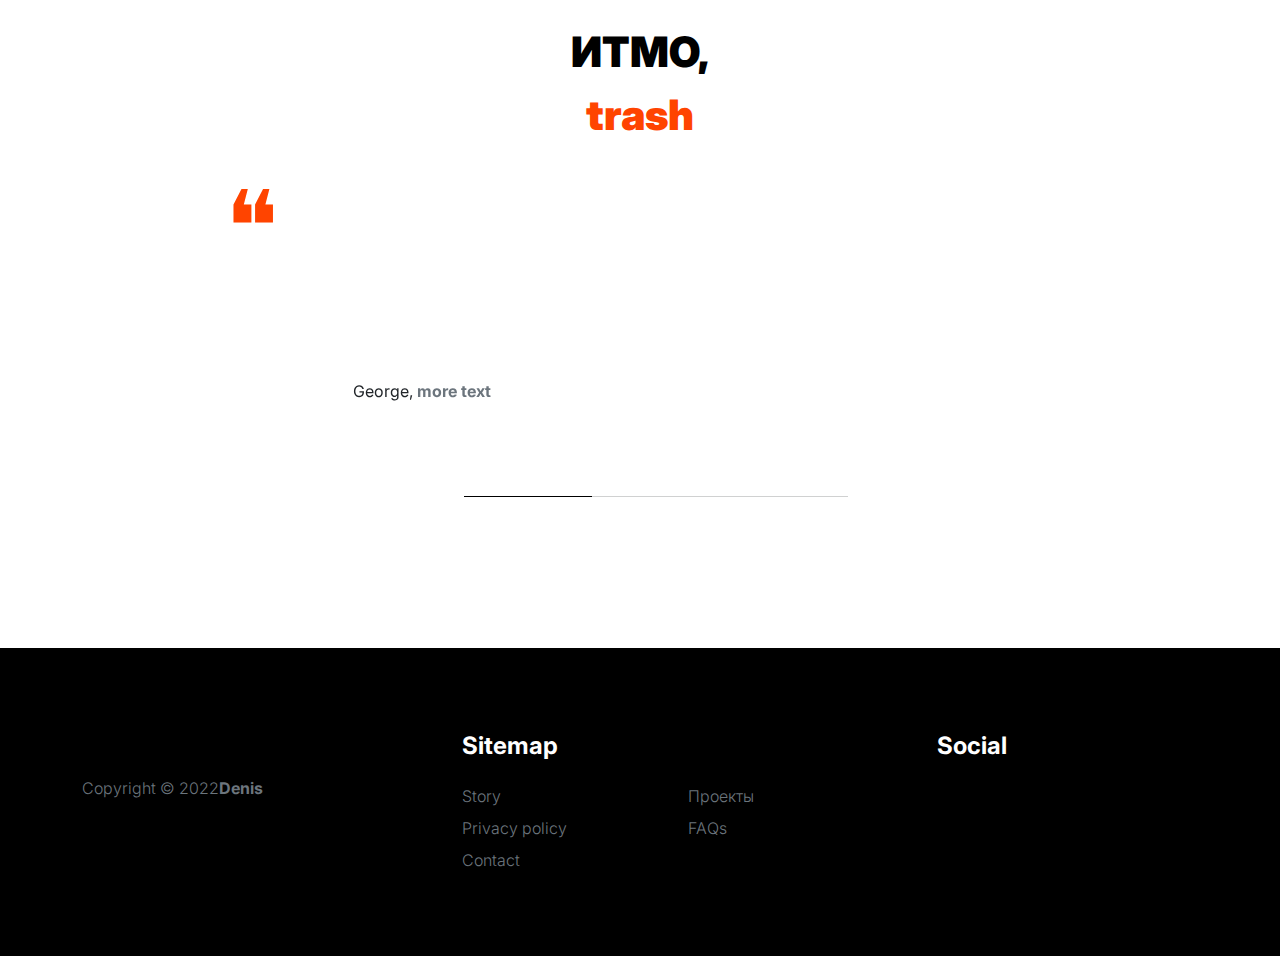
==== commit ca38fe56: "*" ====
--- a/about.html
+++ b/about.html
@@ -77,6 +77,9 @@
 							<li class="nav-item">
 								<a class="nav-link" href="projects.html">Проекты</a>
 							</li>
+                            <li class="nav-item">
+                                <a class="nav-link" href="partners.html">Партнеры</a>
+                            </li>
 							<li class="nav-item">
 								<a class="nav-link" href="contact.html"
 									>Контакты
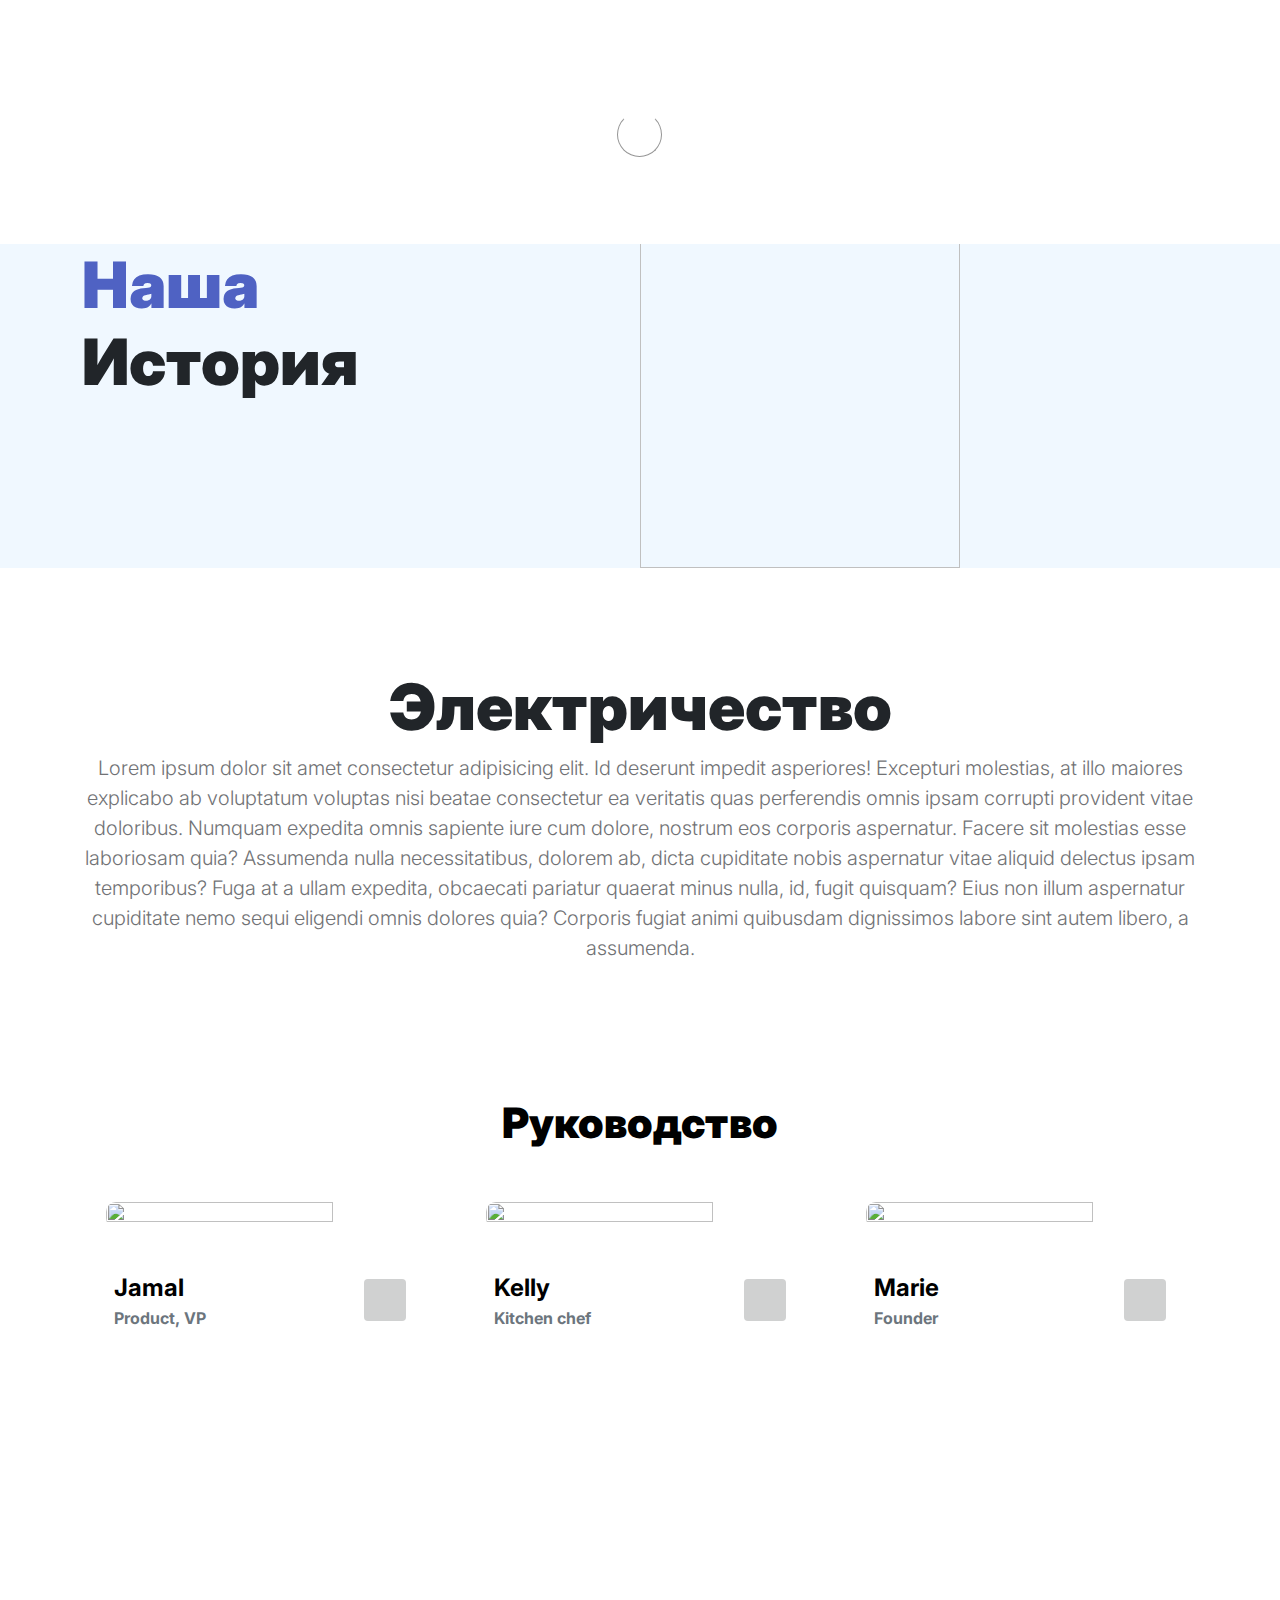
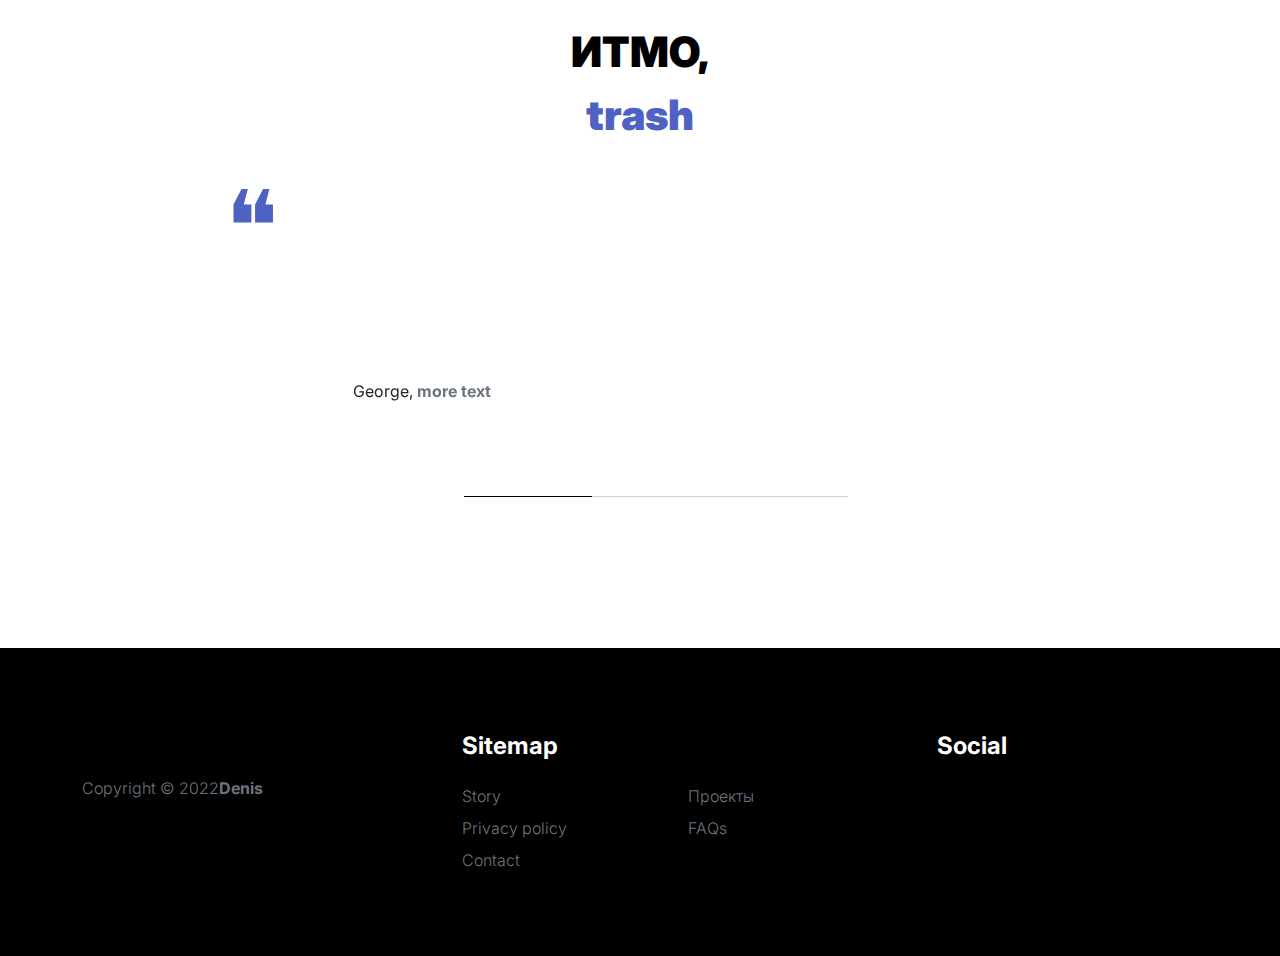
==== commit 00fcdbaa: "*" ====
--- a/about.html
+++ b/about.html
@@ -419,15 +419,6 @@
 							</div>
 						</div>
 
-						<ul class="social-icon">
-							<li class="me-3"><strong>Where to find?</strong></li>
-
-							<li><a href="#" class="social-icon-link bi-youtube"></a></li>
-
-							<li><a href="#" class="social-icon-link bi-whatsapp"></a></li>
-
-							<li><a href="#" class="social-icon-link bi-instagram"></a></li>
-						</ul>
 					</div>
 				</div>
 			</div>
@@ -477,14 +468,6 @@
 								</p>
 							</div>
 						</div>
-
-						<ul class="social-icon">
-							<li class="me-3"><strong>Where to find?</strong></li>
-
-							<li><a href="#" class="social-icon-link bi-facebook"></a></li>
-
-							<li><a href="#" class="social-icon-link bi-instagram"></a></li>
-						</ul>
 					</div>
 				</div>
 			</div>
@@ -534,16 +517,6 @@
 								</p>
 							</div>
 						</div>
-
-						<ul class="social-icon">
-							<li class="me-3"><strong>Where to find?</strong></li>
-
-							<li><a href="#" class="social-icon-link bi-twitter"></a></li>
-
-							<li><a href="#" class="social-icon-link bi-linkedin"></a></li>
-
-							<li><a href="#" class="social-icon-link bi-envelope"></a></li>
-						</ul>
 					</div>
 				</div>
 			</div>
--- a/styles/style.css
+++ b/styles/style.css
@@ -1,6 +1,6 @@
 :root {
 	--white-color: #ffffff;
-	--primary-color: #ff4400;
+	--primary-color: #4f62c3;
 	--section-bg-color: #f0f8ff;
 	--dark-color: #000000;
 	--grey-color: #d0d1d1;
@@ -1087,6 +1087,11 @@
 		font-size: 20px;
 	}
 
+	.slick-title {
+		color: var(--white-color);
+		font-size: 30px;
+	}
+
 	.lead {
 		font-size: 16px;
 	}
